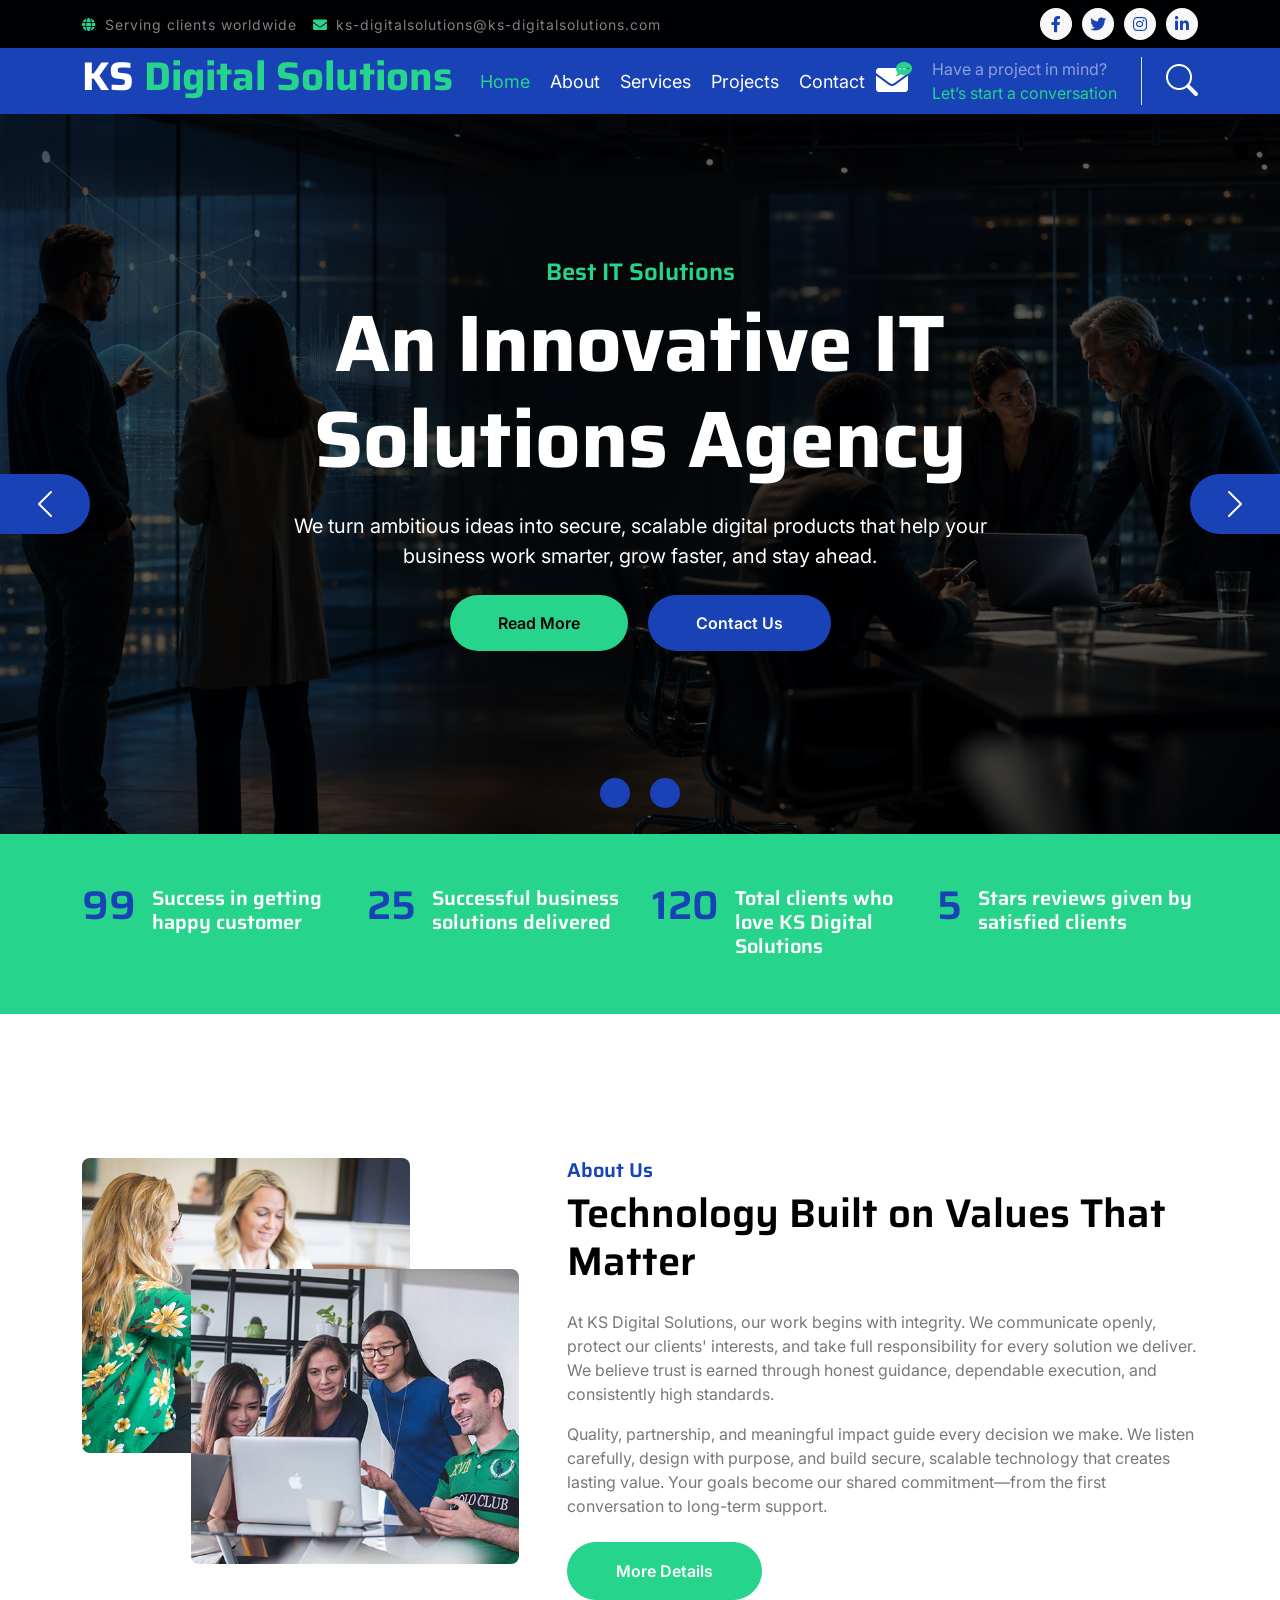
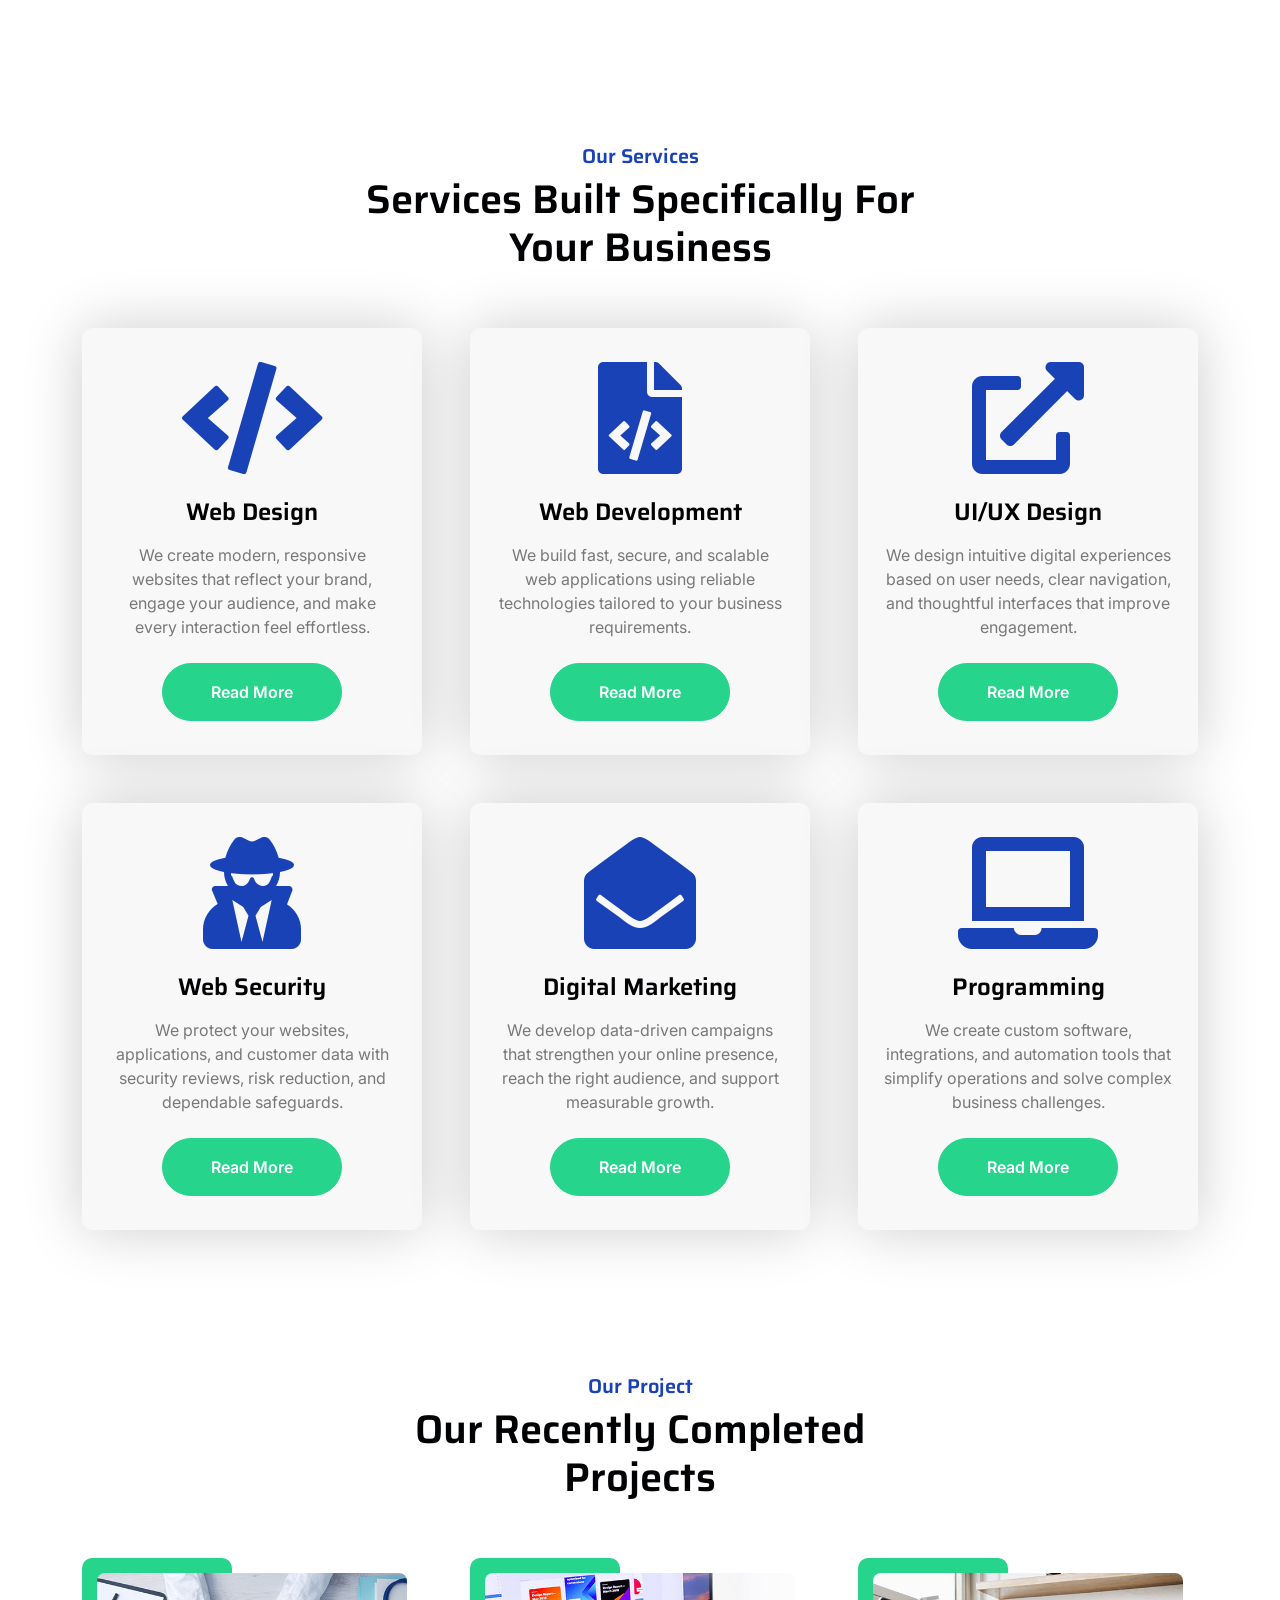
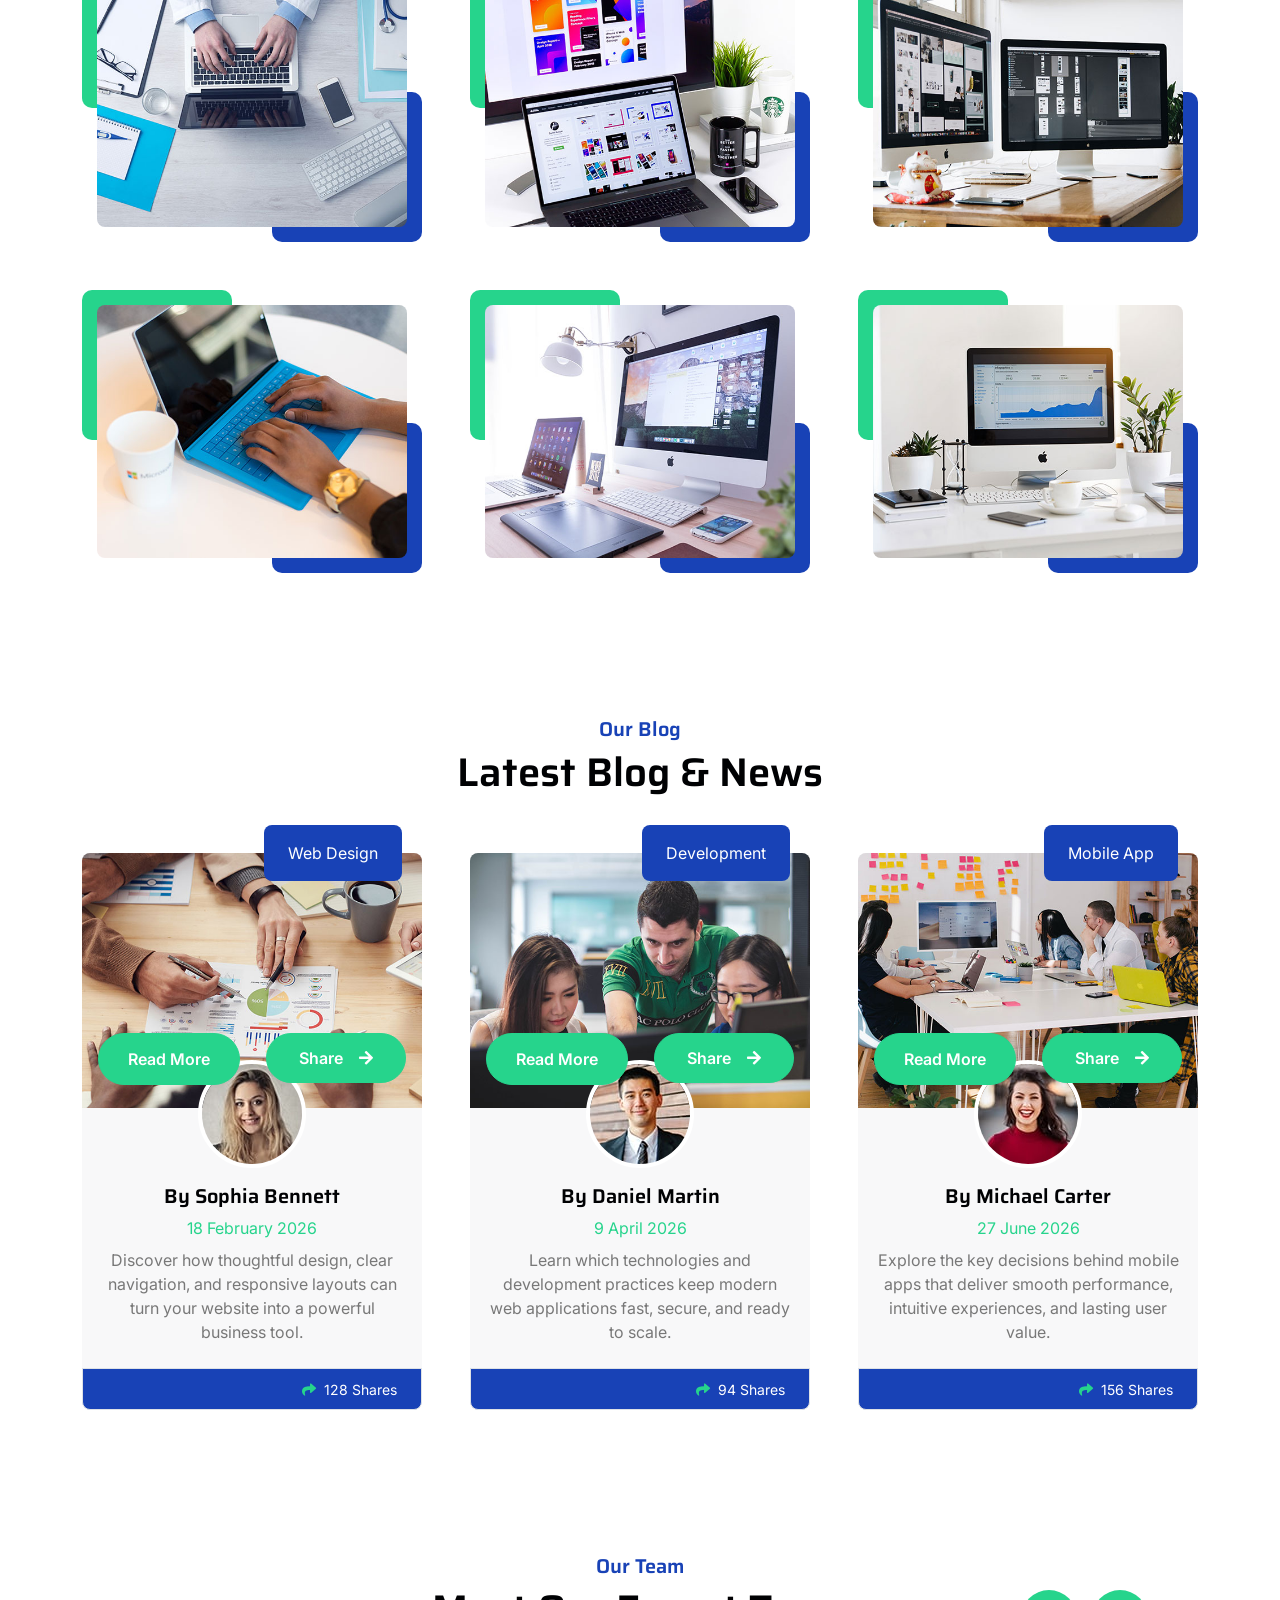
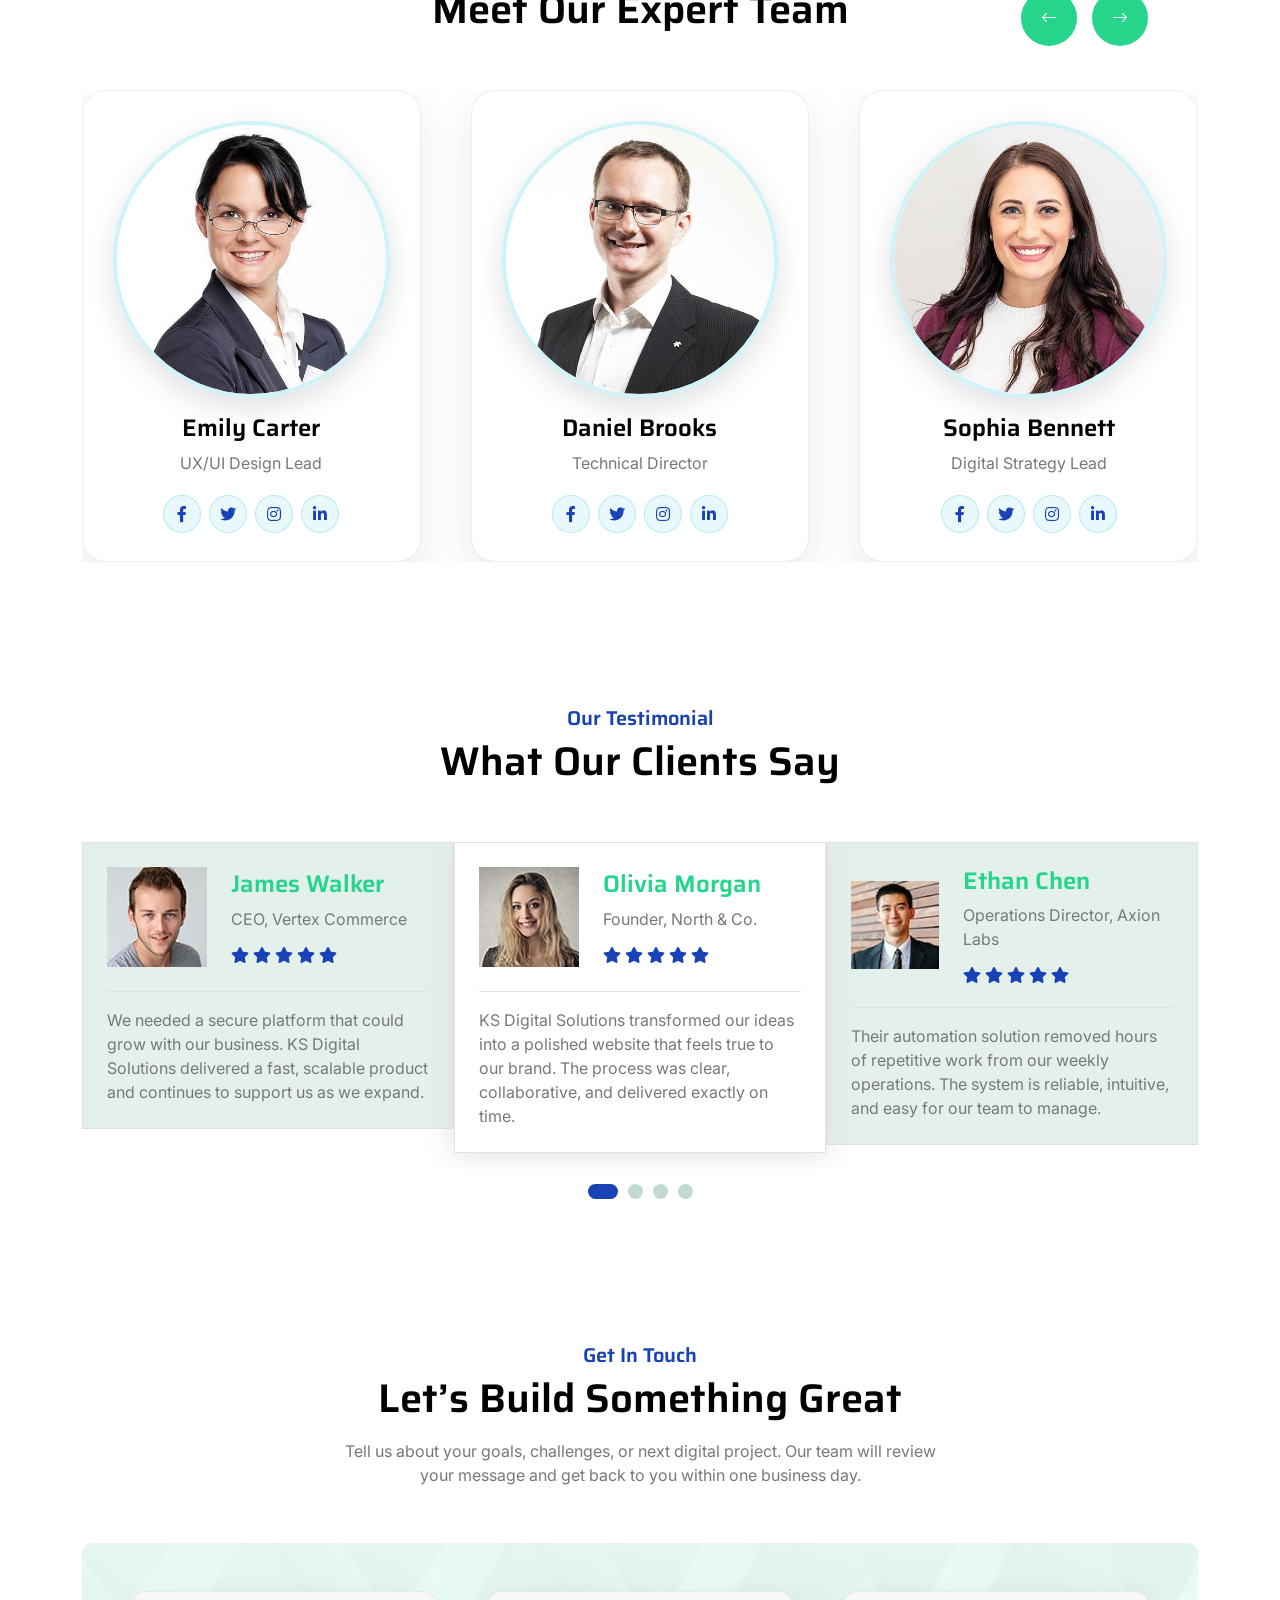
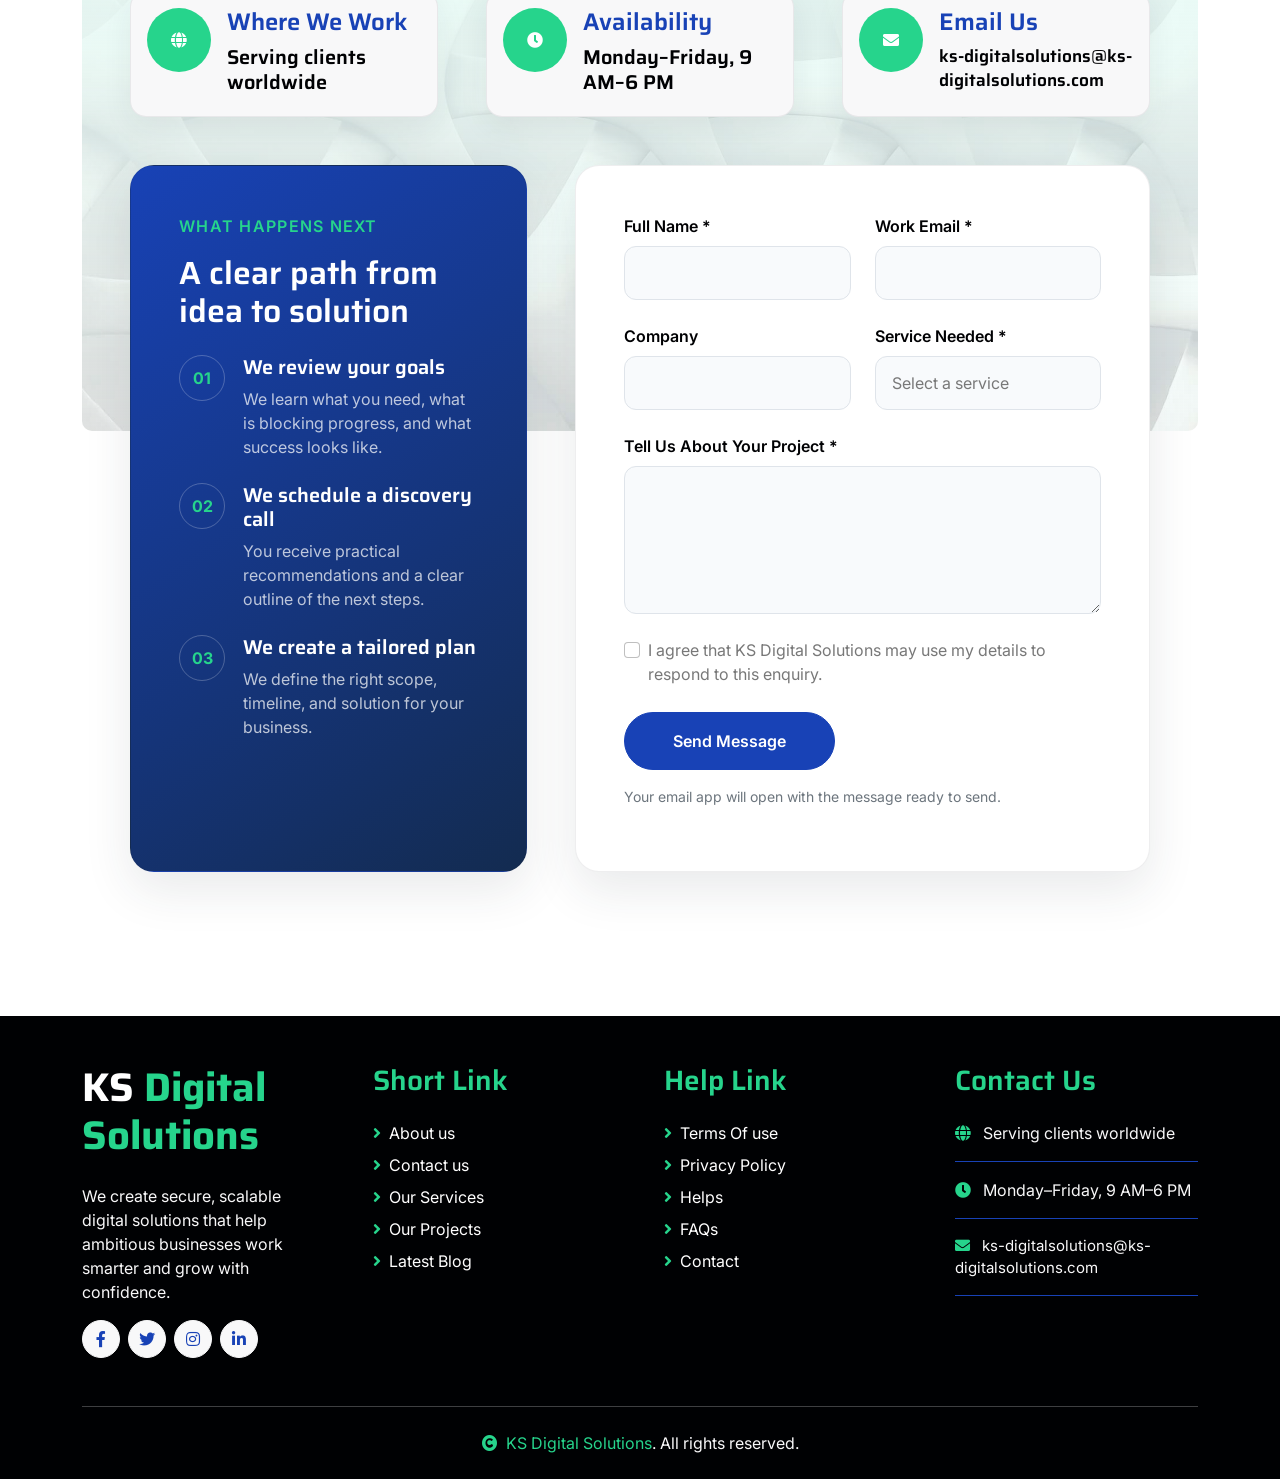
==== index.html @ 722bea4f "Publish responsive KS Digital Solutions website" ====
<!doctype html>
<html lang="en">
  <head>
    <meta charset="utf-8" />
    <title>KS Digital Solutions - IT Solutions</title>
    <meta content="width=device-width, initial-scale=1.0" name="viewport" />
    <meta content="" name="keywords" />
    <meta content="" name="description" />

    <!-- Google Web Fonts -->
    <link rel="preconnect" href="https://fonts.googleapis.com" />
    <link rel="preconnect" href="https://fonts.gstatic.com" crossorigin />
    <link
      href="https://fonts.googleapis.com/css2?family=Inter:wght@400;500;600&family=Saira:wght@500;600;700&display=swap"
      rel="stylesheet" />

    <!-- Icon Font Stylesheet -->
    <link
      href="https://cdnjs.cloudflare.com/ajax/libs/font-awesome/5.10.0/css/all.min.css"
      rel="stylesheet" />
    <link
      href="https://cdn.jsdelivr.net/npm/bootstrap-icons@1.4.1/font/bootstrap-icons.css"
      rel="stylesheet" />

    <!-- Libraries Stylesheet -->
    <link href="lib/animate/animate.min.css" rel="stylesheet" />
    <link href="lib/owlcarousel/assets/owl.carousel.min.css" rel="stylesheet" />

    <!-- Customized Bootstrap Stylesheet -->
    <link href="css/bootstrap.min.css" rel="stylesheet" />

    <!-- Template Stylesheet -->
    <link href="css/style.css" rel="stylesheet" />
  </head>

  <body>
    <!-- Spinner Start -->
    <div
      id="spinner"
      class="show position-fixed translate-middle w-100 vh-100 top-50 start-50 d-flex align-items-center justify-content-center">
      <div class="spinner-grow text-primary" role="status"></div>
    </div>
    <!-- Spinner End -->

    <!-- Topbar Start -->
    <div class="container-fluid bg-dark py-2 d-none d-md-flex">
      <div class="container">
        <div class="d-flex justify-content-between topbar">
          <div class="top-info">
            <small class="me-3 text-white-50"
              ><i class="fas fa-globe me-2 text-secondary"></i>Serving clients worldwide</small
            >
            <small class="me-3 text-white-50"
              ><a href="mailto:ks-digitalsolutions@ks-digitalsolutions.com"><i class="fas fa-envelope me-2 text-secondary"></i></a
              >ks-digitalsolutions@ks-digitalsolutions.com</small
            >
          </div>
          <div id="note" class="text-secondary d-none d-xl-flex">
            <small>Smart technology. Stronger business. Sustainable growth.</small>
          </div>
          <div class="top-link">
            <a href="" class="bg-light nav-fill btn btn-sm-square rounded-circle"
              ><i class="fab fa-facebook-f text-primary"></i
            ></a>
            <a href="" class="bg-light nav-fill btn btn-sm-square rounded-circle"
              ><i class="fab fa-twitter text-primary"></i
            ></a>
            <a href="" class="bg-light nav-fill btn btn-sm-square rounded-circle"
              ><i class="fab fa-instagram text-primary"></i
            ></a>
            <a href="" class="bg-light nav-fill btn btn-sm-square rounded-circle me-0"
              ><i class="fab fa-linkedin-in text-primary"></i
            ></a>
          </div>
        </div>
      </div>
    </div>
    <!-- Topbar End -->

    <!-- Navbar Start -->
    <div class="container-fluid bg-primary">
      <div class="container">
        <nav class="navbar navbar-dark navbar-expand-lg py-0">
          <a href="index.html" class="navbar-brand">
            <h1 class="text-white fw-bold d-block">
              KS <span class="text-secondary">Digital Solutions</span>
            </h1>
          </a>
          <button
            type="button"
            class="navbar-toggler me-0"
            data-bs-toggle="collapse"
            data-bs-target="#navbarCollapse">
            <span class="navbar-toggler-icon"></span>
          </button>
          <div class="collapse navbar-collapse bg-transparent" id="navbarCollapse">
            <div class="navbar-nav ms-auto mx-xl-auto p-0">
              <a href="index.html" class="nav-item nav-link active text-secondary">Home</a>
              <a href="about.html" class="nav-item nav-link">About</a>
              <a href="service.html" class="nav-item nav-link">Services</a>
              <a href="project.html" class="nav-item nav-link">Projects</a>
              <a href="contact.html" class="nav-item nav-link">Contact</a>
            </div>
          </div>
          <div class="d-none d-xl-flex flex-shirink-0">
            <div id="phone-tada" class="d-flex align-items-center justify-content-center me-4">
              <a href="mailto:ks-digitalsolutions@ks-digitalsolutions.com" class="position-relative animated tada infinite">
                <i class="fa fa-envelope text-white fa-2x"></i>
                <div class="position-absolute" style="top: -7px; left: 20px">
                  <span><i class="fa fa-comment-dots text-secondary"></i></span>
                </div>
              </a>
            </div>
            <div class="d-flex flex-column pe-4 border-end">
              <span class="text-white-50">Have a project in mind?</span>
              <span class="text-secondary">Let’s start a conversation</span>
            </div>
            <div class="d-flex align-items-center justify-content-center ms-4">
              <a href="#"><i class="bi bi-search text-white fa-2x"></i> </a>
            </div>
          </div>
        </nav>
      </div>
    </div>
    <!-- Navbar End -->

    <!-- Carousel Start -->
    <div class="container-fluid px-0">
      <div id="carouselId" class="carousel slide" data-bs-ride="carousel">
        <ol class="carousel-indicators">
          <li
            data-bs-target="#carouselId"
            data-bs-slide-to="0"
            class="active"
            aria-current="true"
            aria-label="First slide"></li>
          <li data-bs-target="#carouselId" data-bs-slide-to="1" aria-label="Second slide"></li>
        </ol>
        <div class="carousel-inner" role="listbox">
          <div class="carousel-item active">
            <img
              src="img/ks-hero-digital-strategy.png"
              class="img-fluid"
              alt="KS Digital Solutions team developing a digital transformation strategy" />
            <div class="carousel-caption">
              <div class="container carousel-content">
                <h6 class="text-secondary h4 animated fadeInUp">Best IT Solutions</h6>
                <h1 class="text-white display-1 mb-4 animated fadeInRight">
                  An Innovative IT Solutions Agency
                </h1>
                <p class="mb-4 text-white fs-5 animated fadeInDown">
                  We turn ambitious ideas into secure, scalable digital products that help your
                  business work smarter, grow faster, and stay ahead.
                </p>
                <a href="" class="me-2"
                  ><button
                    type="button"
                    class="px-4 py-sm-3 px-sm-5 btn btn-primary rounded-pill carousel-content-btn1 animated fadeInLeft">
                    Read More
                  </button></a
                >
                <a href="" class="ms-2"
                  ><button
                    type="button"
                    class="px-4 py-sm-3 px-sm-5 btn btn-primary rounded-pill carousel-content-btn2 animated fadeInRight">
                    Contact Us
                  </button></a
                >
              </div>
            </div>
          </div>
          <div class="carousel-item">
            <img
              src="img/ks-hero-cloud-infrastructure.png"
              class="img-fluid"
              alt="Secure cloud infrastructure and connected data center" />
            <div class="carousel-caption">
              <div class="container carousel-content">
                <h6 class="text-secondary h4 animated fadeInUp">Best IT Solutions</h6>
                <h1 class="text-white display-1 mb-4 animated fadeInLeft">
                  Quality Digital Services You Really Need!
                </h1>
                <p class="mb-4 text-white fs-5 animated fadeInDown">
                  From cloud infrastructure to intelligent automation, we build reliable technology
                  solutions designed around your goals.
                </p>
                <a href="" class="me-2"
                  ><button
                    type="button"
                    class="px-4 py-sm-3 px-sm-5 btn btn-primary rounded-pill carousel-content-btn1 animated fadeInLeft">
                    Read More
                  </button></a
                >
                <a href="" class="ms-2"
                  ><button
                    type="button"
                    class="px-4 py-sm-3 px-sm-5 btn btn-primary rounded-pill carousel-content-btn2 animated fadeInRight">
                    Contact Us
                  </button></a
                >
              </div>
            </div>
          </div>
        </div>
        <button
          class="carousel-control-prev"
          type="button"
          data-bs-target="#carouselId"
          data-bs-slide="prev">
          <span class="carousel-control-prev-icon" aria-hidden="true"></span>
          <span class="visually-hidden">Previous</span>
        </button>
        <button
          class="carousel-control-next"
          type="button"
          data-bs-target="#carouselId"
          data-bs-slide="next">
          <span class="carousel-control-next-icon" aria-hidden="true"></span>
          <span class="visually-hidden">Next</span>
        </button>
      </div>
    </div>
    <!-- Carousel End -->

    <!-- Fact Start -->
    <div class="container-fluid bg-secondary py-5">
      <div class="container">
        <div class="row">
          <div class="col-lg-3 wow fadeIn" data-wow-delay=".1s">
            <div class="d-flex counter">
              <h1 class="me-3 text-primary counter-value">99</h1>
              <h5 class="text-white mt-1">Success in getting happy customer</h5>
            </div>
          </div>
          <div class="col-lg-3 wow fadeIn" data-wow-delay=".3s">
            <div class="d-flex counter">
              <h1 class="me-3 text-primary counter-value">25</h1>
              <h5 class="text-white mt-1">Successful business solutions delivered</h5>
            </div>
          </div>
          <div class="col-lg-3 wow fadeIn" data-wow-delay=".5s">
            <div class="d-flex counter">
              <h1 class="me-3 text-primary counter-value">120</h1>
              <h5 class="text-white mt-1">Total clients who love KS Digital Solutions</h5>
            </div>
          </div>
          <div class="col-lg-3 wow fadeIn" data-wow-delay=".7s">
            <div class="d-flex counter">
              <h1 class="me-3 text-primary counter-value">5</h1>
              <h5 class="text-white mt-1">Stars reviews given by satisfied clients</h5>
            </div>
          </div>
        </div>
      </div>
    </div>
    <!-- Fact End -->

    <!-- About Start -->
    <div class="container-fluid py-5 my-5">
      <div class="container pt-5">
        <div class="row g-5">
          <div class="col-lg-5 col-md-6 col-sm-12 wow fadeIn" data-wow-delay=".3s">
            <div class="h-100 position-relative">
              <img
                src="img/about-1.jpg"
                class="img-fluid w-75 rounded"
                alt=""
                style="margin-bottom: 25%" />
              <div class="position-absolute w-75" style="top: 25%; left: 25%">
                <img src="img/about-2.jpg" class="img-fluid w-100 rounded" alt="" />
              </div>
            </div>
          </div>
          <div class="col-lg-7 col-md-6 col-sm-12 wow fadeIn" data-wow-delay=".5s">
            <h5 class="text-primary">About Us</h5>
            <h1 class="mb-4">Technology Built on Values That Matter</h1>
            <p>
              At KS Digital Solutions, our work begins with integrity. We communicate openly,
              protect our clients' interests, and take full responsibility for every solution we
              deliver. We believe trust is earned through honest guidance, dependable execution, and
              consistently high standards.
            </p>
            <p class="mb-4">
              Quality, partnership, and meaningful impact guide every decision we make. We listen
              carefully, design with purpose, and build secure, scalable technology that creates
              lasting value. Your goals become our shared commitment—from the first conversation to
              long-term support.
            </p>
            <a href="" class="btn btn-secondary rounded-pill px-5 py-3 text-white">More Details</a>
          </div>
        </div>
      </div>
    </div>
    <!-- About End -->

    <!-- Services Start -->
    <div class="container-fluid services py-5 mb-5">
      <div class="container">
        <div
          class="text-center mx-auto pb-5 wow fadeIn"
          data-wow-delay=".3s"
          style="max-width: 600px">
          <h5 class="text-primary">Our Services</h5>
          <h1>Services Built Specifically For Your Business</h1>
        </div>
        <div class="row g-5 services-inner">
          <div class="col-md-6 col-lg-4 wow fadeIn" data-wow-delay=".3s">
            <div class="services-item bg-light">
              <div class="p-4 text-center services-content">
                <div class="services-content-icon">
                  <i class="fa fa-code fa-7x mb-4 text-primary"></i>
                  <h4 class="mb-3">Web Design</h4>
                  <p class="mb-4">
                    We create modern, responsive websites that reflect your brand, engage your
                    audience, and make every interaction feel effortless.
                  </p>
                  <a href="" class="btn btn-secondary text-white px-5 py-3 rounded-pill"
                    >Read More</a
                  >
                </div>
              </div>
            </div>
          </div>
          <div class="col-md-6 col-lg-4 wow fadeIn" data-wow-delay=".5s">
            <div class="services-item bg-light">
              <div class="p-4 text-center services-content">
                <div class="services-content-icon">
                  <i class="fa fa-file-code fa-7x mb-4 text-primary"></i>
                  <h4 class="mb-3">Web Development</h4>
                  <p class="mb-4">
                    We build fast, secure, and scalable web applications using reliable technologies
                    tailored to your business requirements.
                  </p>
                  <a href="" class="btn btn-secondary text-white px-5 py-3 rounded-pill"
                    >Read More</a
                  >
                </div>
              </div>
            </div>
          </div>
          <div class="col-md-6 col-lg-4 wow fadeIn" data-wow-delay=".7s">
            <div class="services-item bg-light">
              <div class="p-4 text-center services-content">
                <div class="services-content-icon">
                  <i class="fa fa-external-link-alt fa-7x mb-4 text-primary"></i>
                  <h4 class="mb-3">UI/UX Design</h4>
                  <p class="mb-4">
                    We design intuitive digital experiences based on user needs, clear navigation,
                    and thoughtful interfaces that improve engagement.
                  </p>
                  <a href="" class="btn btn-secondary text-white px-5 py-3 rounded-pill"
                    >Read More</a
                  >
                </div>
              </div>
            </div>
          </div>
          <div class="col-md-6 col-lg-4 wow fadeIn" data-wow-delay=".3s">
            <div class="services-item bg-light">
              <div class="p-4 text-center services-content">
                <div class="services-content-icon">
                  <i class="fas fa-user-secret fa-7x mb-4 text-primary"></i>
                  <h4 class="mb-3">Web Security</h4>
                  <p class="mb-4">
                    We protect your websites, applications, and customer data with security reviews,
                    risk reduction, and dependable safeguards.
                  </p>
                  <a href="" class="btn btn-secondary text-white px-5 py-3 rounded-pill"
                    >Read More</a
                  >
                </div>
              </div>
            </div>
          </div>
          <div class="col-md-6 col-lg-4 wow fadeIn" data-wow-delay=".5s">
            <div class="services-item bg-light">
              <div class="p-4 text-center services-content">
                <div class="services-content-icon">
                  <i class="fa fa-envelope-open fa-7x mb-4 text-primary"></i>
                  <h4 class="mb-3">Digital Marketing</h4>
                  <p class="mb-4">
                    We develop data-driven campaigns that strengthen your online presence, reach the
                    right audience, and support measurable growth.
                  </p>
                  <a href="" class="btn btn-secondary text-white px-5 py-3 rounded-pill"
                    >Read More</a
                  >
                </div>
              </div>
            </div>
          </div>
          <div class="col-md-6 col-lg-4 wow fadeIn" data-wow-delay=".7s">
            <div class="services-item bg-light">
              <div class="p-4 text-center services-content">
                <div class="services-content-icon">
                  <i class="fas fa-laptop fa-7x mb-4 text-primary"></i>
                  <h4 class="mb-3">Programming</h4>
                  <p class="mb-4">
                    We create custom software, integrations, and automation tools that simplify
                    operations and solve complex business challenges.
                  </p>
                  <a href="" class="btn btn-secondary text-white px-5 py-3 rounded-pill"
                    >Read More</a
                  >
                </div>
              </div>
            </div>
          </div>
        </div>
      </div>
    </div>
    <!-- Services End -->

    <!-- Project Start -->
    <div class="container-fluid project py-5 mb-5">
      <div class="container">
        <div
          class="text-center mx-auto pb-5 wow fadeIn"
          data-wow-delay=".3s"
          style="max-width: 600px">
          <h5 class="text-primary">Our Project</h5>
          <h1>Our Recently Completed Projects</h1>
        </div>
        <div class="row g-5">
          <div class="col-md-6 col-lg-4 wow fadeIn" data-wow-delay=".3s">
            <div class="project-item">
              <div class="project-img">
                <img src="img/project-1.jpg" class="img-fluid w-100 rounded" alt="" />
                <div class="project-content">
                  <a href="#" class="text-center">
                    <h4 class="text-secondary">Web design</h4>
                    <p class="m-0 text-white">Web Analysis</p>
                  </a>
                </div>
              </div>
            </div>
          </div>
          <div class="col-md-6 col-lg-4 wow fadeIn" data-wow-delay=".5s">
            <div class="project-item">
              <div class="project-img">
                <img src="img/project-2.jpg" class="img-fluid w-100 rounded" alt="" />
                <div class="project-content">
                  <a href="#" class="text-center">
                    <h4 class="text-secondary">Cyber Security</h4>
                    <p class="m-0 text-white">Cyber Security Core</p>
                  </a>
                </div>
              </div>
            </div>
          </div>
          <div class="col-md-6 col-lg-4 wow fadeIn" data-wow-delay=".7s">
            <div class="project-item">
              <div class="project-img">
                <img src="img/project-3.jpg" class="img-fluid w-100 rounded" alt="" />
                <div class="project-content">
                  <a href="#" class="text-center">
                    <h4 class="text-secondary">Mobile Info</h4>
                    <p class="m-0 text-white">Mobile Product Experience</p>
                  </a>
                </div>
              </div>
            </div>
          </div>
          <div class="col-md-6 col-lg-4 wow fadeIn" data-wow-delay=".3s">
            <div class="project-item">
              <div class="project-img">
                <img src="img/project-4.jpg" class="img-fluid w-100 rounded" alt="" />
                <div class="project-content">
                  <a href="#" class="text-center">
                    <h4 class="text-secondary">Web Development</h4>
                    <p class="m-0 text-white">Web Analysis</p>
                  </a>
                </div>
              </div>
            </div>
          </div>
          <div class="col-md-6 col-lg-4 wow fadeIn" data-wow-delay=".5s">
            <div class="project-item">
              <div class="project-img">
                <img src="img/project-5.jpg" class="img-fluid w-100 rounded" alt="" />
                <div class="project-content">
                  <a href="#" class="text-center">
                    <h4 class="text-secondary">Digital Marketing</h4>
                    <p class="m-0 text-white">Marketing Analysis</p>
                  </a>
                </div>
              </div>
            </div>
          </div>
          <div class="col-md-6 col-lg-4 wow fadeIn" data-wow-delay=".7s">
            <div class="project-item">
              <div class="project-img">
                <img src="img/project-6.jpg" class="img-fluid w-100 rounded" alt="" />
                <div class="project-content">
                  <a href="#" class="text-center">
                    <h4 class="text-secondary">keyword Research</h4>
                    <p class="m-0 text-white">keyword Analysis</p>
                  </a>
                </div>
              </div>
            </div>
          </div>
        </div>
      </div>
    </div>
    <!-- Project End -->

    <!-- Blog Start -->
    <div class="container-fluid blog py-5 mb-5">
      <div class="container">
        <div
          class="text-center mx-auto pb-5 wow fadeIn"
          data-wow-delay=".3s"
          style="max-width: 600px">
          <h5 class="text-primary">Our Blog</h5>
          <h1>Latest Blog & News</h1>
        </div>
        <div class="row g-5 justify-content-center">
          <div class="col-lg-6 col-xl-4 wow fadeIn" data-wow-delay=".3s">
            <div class="blog-item position-relative bg-light rounded">
              <img src="img/blog-1.jpg" class="img-fluid w-100 rounded-top" alt="" />
              <span
                class="position-absolute px-4 py-3 bg-primary text-white rounded"
                style="top: -28px; right: 20px"
                >Web Design</span
              >
              <div
                class="blog-btn d-flex justify-content-between position-relative px-3"
                style="margin-top: -75px">
                <div class="blog-icon btn btn-secondary px-3 rounded-pill my-auto">
                  <a href="" class="btn text-white">Read More</a>
                </div>
                <div class="blog-btn-icon btn btn-secondary px-4 py-3 rounded-pill">
                  <div class="blog-icon-1">
                    <p class="text-white px-2">Share<i class="fa fa-arrow-right ms-3"></i></p>
                  </div>
                  <div class="blog-icon-2">
                    <a href="" class="btn me-1"><i class="fab fa-facebook-f text-white"></i></a>
                    <a href="" class="btn me-1"><i class="fab fa-twitter text-white"></i></a>
                    <a href="" class="btn me-1"><i class="fab fa-instagram text-white"></i></a>
                  </div>
                </div>
              </div>
              <div
                class="blog-content text-center position-relative px-3"
                style="margin-top: -25px">
                <img
                  src="img/testimonial-1.jpg"
                  class="img-fluid rounded-circle border border-4 border-white mb-3"
                  alt="Daniel Martin" />
                <h5 class="">By Sophia Bennett</h5>
                <span class="text-secondary">18 February 2026</span>
                <p class="py-2">
                  Discover how thoughtful design, clear navigation, and responsive layouts can
                  turn your website into a powerful business tool.
                </p>
              </div>
              <div
                class="blog-coment d-flex justify-content-between px-4 py-2 border bg-primary rounded-bottom">
                <a href="" class="text-white"
                  ><small><i class="fas fa-share me-2 text-secondary"></i>128 Shares</small></a
                >
              </div>
            </div>
          </div>
          <div class="col-lg-6 col-xl-4 wow fadeIn" data-wow-delay=".5s">
            <div class="blog-item position-relative bg-light rounded">
              <img src="img/blog-2.jpg" class="img-fluid w-100 rounded-top" alt="" />
              <span
                class="position-absolute px-4 py-3 bg-primary text-white rounded"
                style="top: -28px; right: 20px"
                >Development</span
              >
              <div
                class="blog-btn d-flex justify-content-between position-relative px-3"
                style="margin-top: -75px">
                <div class="blog-icon btn btn-secondary px-3 rounded-pill my-auto">
                  <a href="" class="btn text-white">Read More</a>
                </div>
                <div class="blog-btn-icon btn btn-secondary px-4 py-3 rounded-pill">
                  <div class="blog-icon-1">
                    <p class="text-white px-2">Share<i class="fa fa-arrow-right ms-3"></i></p>
                  </div>
                  <div class="blog-icon-2">
                    <a href="" class="btn me-1"><i class="fab fa-facebook-f text-white"></i></a>
                    <a href="" class="btn me-1"><i class="fab fa-twitter text-white"></i></a>
                    <a href="" class="btn me-1"><i class="fab fa-instagram text-white"></i></a>
                  </div>
                </div>
              </div>
              <div
                class="blog-content text-center position-relative px-3"
                style="margin-top: -25px">
                <img
                  src="img/testimonial-2.jpg"
                  class="img-fluid rounded-circle border border-4 border-white mb-3"
                  alt="Sophia Bennett" />
                <h5 class="">By Daniel Martin</h5>
                <span class="text-secondary">9 April 2026</span>
                <p class="py-2">
                  Learn which technologies and development practices keep modern web applications
                  fast, secure, and ready to scale.
                </p>
              </div>
              <div
                class="blog-coment d-flex justify-content-between px-4 py-2 border bg-primary rounded-bottom">
                <a href="" class="text-white"
                  ><small><i class="fas fa-share me-2 text-secondary"></i>94 Shares</small></a
                >
              </div>
            </div>
          </div>
          <div class="col-lg-6 col-xl-4 wow fadeIn" data-wow-delay=".7s">
            <div class="blog-item position-relative bg-light rounded">
              <img src="img/blog-3.jpg" class="img-fluid w-100 rounded-top" alt="" />
              <span
                class="position-absolute px-4 py-3 bg-primary text-white rounded"
                style="top: -28px; right: 20px"
                >Mobile App</span
              >
              <div
                class="blog-btn d-flex justify-content-between position-relative px-3"
                style="margin-top: -75px">
                <div class="blog-icon btn btn-secondary px-3 rounded-pill my-auto">
                  <a href="" class="btn text-white">Read More</a>
                </div>
                <div class="blog-btn-icon btn btn-secondary px-4 py-3 rounded-pill">
                  <div class="blog-icon-1">
                    <p class="text-white px-2">Share<i class="fa fa-arrow-right ms-3"></i></p>
                  </div>
                  <div class="blog-icon-2">
                    <a href="" class="btn me-1"><i class="fab fa-facebook-f text-white"></i></a>
                    <a href="" class="btn me-1"><i class="fab fa-twitter text-white"></i></a>
                    <a href="" class="btn me-1"><i class="fab fa-instagram text-white"></i></a>
                  </div>
                </div>
              </div>
              <div
                class="blog-content text-center position-relative px-3"
                style="margin-top: -25px">
                <img
                  src="img/testimonial-3.jpg"
                  class="img-fluid rounded-circle border border-4 border-white mb-3"
                  alt="Michael Carter" />
                <h5 class="">By Michael Carter</h5>
                <span class="text-secondary">27 June 2026</span>
                <p class="py-2">
                  Explore the key decisions behind mobile apps that deliver smooth performance,
                  intuitive experiences, and lasting user value.
                </p>
              </div>
              <div
                class="blog-coments d-flex justify-content-between px-4 py-2 border bg-primary rounded-bottom">
                <a href="" class="text-white"
                  ><small><i class="fas fa-share me-2 text-secondary"></i>156 Shares</small></a
                >
              </div>
            </div>
          </div>
        </div>
      </div>
    </div>
    <!-- Blog End -->

    <!-- Team Start -->
    <div class="container-fluid py-5 mb-5 team">
      <div class="container">
        <div
          class="text-center mx-auto pb-5 wow fadeIn"
          data-wow-delay=".3s"
          style="max-width: 600px">
          <h5 class="text-primary">Our Team</h5>
          <h1>Meet Our Expert Team</h1>
        </div>
        <div class="owl-carousel team-carousel wow fadeIn" data-wow-delay=".5s">
          <div class="rounded team-item">
            <div class="team-content">
              <div class="team-img-icon">
                <div class="team-img rounded-circle">
                  <img src="img/team-1.jpg" class="img-fluid w-100 rounded-circle" alt="Emily Carter" />
                </div>
                <div class="team-name text-center py-3">
                  <h4 class="">Emily Carter</h4>
                  <p class="m-0">UX/UI Design Lead</p>
                </div>
                <div class="team-icon d-flex justify-content-center pb-4">
                  <a class="btn btn-square btn-secondary text-white rounded-circle m-1" href=""
                    ><i class="fab fa-facebook-f"></i
                  ></a>
                  <a class="btn btn-square btn-secondary text-white rounded-circle m-1" href=""
                    ><i class="fab fa-twitter"></i
                  ></a>
                  <a class="btn btn-square btn-secondary text-white rounded-circle m-1" href=""
                    ><i class="fab fa-instagram"></i
                  ></a>
                  <a class="btn btn-square btn-secondary text-white rounded-circle m-1" href=""
                    ><i class="fab fa-linkedin-in"></i
                  ></a>
                </div>
              </div>
            </div>
          </div>
          <div class="rounded team-item">
            <div class="team-content">
              <div class="team-img-icon">
                <div class="team-img rounded-circle">
                  <img src="img/team-2.jpg" class="img-fluid w-100 rounded-circle" alt="Daniel Brooks" />
                </div>
                <div class="team-name text-center py-3">
                  <h4 class="">Daniel Brooks</h4>
                  <p class="m-0">Technical Director</p>
                </div>
                <div class="team-icon d-flex justify-content-center pb-4">
                  <a class="btn btn-square btn-secondary text-white rounded-circle m-1" href=""
                    ><i class="fab fa-facebook-f"></i
                  ></a>
                  <a class="btn btn-square btn-secondary text-white rounded-circle m-1" href=""
                    ><i class="fab fa-twitter"></i
                  ></a>
                  <a class="btn btn-square btn-secondary text-white rounded-circle m-1" href=""
                    ><i class="fab fa-instagram"></i
                  ></a>
                  <a class="btn btn-square btn-secondary text-white rounded-circle m-1" href=""
                    ><i class="fab fa-linkedin-in"></i
                  ></a>
                </div>
              </div>
            </div>
          </div>
          <div class="rounded team-item">
            <div class="team-content">
              <div class="team-img-icon">
                <div class="team-img rounded-circle">
                  <img src="img/team-3.jpg" class="img-fluid w-100 rounded-circle" alt="Sophia Bennett" />
                </div>
                <div class="team-name text-center py-3">
                  <h4 class="">Sophia Bennett</h4>
                  <p class="m-0">Digital Strategy Lead</p>
                </div>
                <div class="team-icon d-flex justify-content-center pb-4">
                  <a class="btn btn-square btn-secondary text-white rounded-circle m-1" href=""
                    ><i class="fab fa-facebook-f"></i
                  ></a>
                  <a class="btn btn-square btn-secondary text-white rounded-circle m-1" href=""
                    ><i class="fab fa-twitter"></i
                  ></a>
                  <a class="btn btn-square btn-secondary text-white rounded-circle m-1" href=""
                    ><i class="fab fa-instagram"></i
                  ></a>
                  <a class="btn btn-square btn-secondary text-white rounded-circle m-1" href=""
                    ><i class="fab fa-linkedin-in"></i
                  ></a>
                </div>
              </div>
            </div>
          </div>
          <div class="rounded team-item">
            <div class="team-content">
              <div class="team-img-icon">
                <div class="team-img rounded-circle">
                  <img src="img/team-4.jpg" class="img-fluid w-100 rounded-circle" alt="Michael Rivera" />
                </div>
                <div class="team-name text-center py-3">
                  <h4 class="">Michael Rivera</h4>
                  <p class="m-0">Senior Software Engineer</p>
                </div>
                <div class="team-icon d-flex justify-content-center pb-4">
                  <a class="btn btn-square btn-secondary text-white rounded-circle m-1" href=""
                    ><i class="fab fa-facebook-f"></i
                  ></a>
                  <a class="btn btn-square btn-secondary text-white rounded-circle m-1" href=""
                    ><i class="fab fa-twitter"></i
                  ></a>
                  <a class="btn btn-square btn-secondary text-white rounded-circle m-1" href=""
                    ><i class="fab fa-instagram"></i
                  ></a>
                  <a class="btn btn-square btn-secondary text-white rounded-circle m-1" href=""
                    ><i class="fab fa-linkedin-in"></i
                  ></a>
                </div>
              </div>
            </div>
          </div>
        </div>
      </div>
    </div>
    <!-- Team End -->

    <!-- Testimonial Start -->
    <div class="container-fluid testimonial py-5 mb-5">
      <div class="container">
        <div
          class="text-center mx-auto pb-5 wow fadeIn"
          data-wow-delay=".3s"
          style="max-width: 600px">
          <h5 class="text-primary">Our Testimonial</h5>
          <h1>What Our Clients Say</h1>
        </div>
        <div class="owl-carousel testimonial-carousel wow fadeIn" data-wow-delay=".5s">
          <div class="testimonial-item border p-4">
            <div class="d-flex align-items-center">
              <div class="">
                <img src="img/testimonial-1.jpg" alt="Olivia Morgan" />
              </div>
              <div class="ms-4">
                <h4 class="text-secondary">Olivia Morgan</h4>
                <p class="m-0 pb-3">Founder, North &amp; Co.</p>
                <div class="d-flex pe-5">
                  <i class="fas fa-star me-1 text-primary"></i>
                  <i class="fas fa-star me-1 text-primary"></i>
                  <i class="fas fa-star me-1 text-primary"></i>
                  <i class="fas fa-star me-1 text-primary"></i>
                  <i class="fas fa-star me-1 text-primary"></i>
                </div>
              </div>
            </div>
            <div class="border-top mt-4 pt-3">
              <p class="mb-0">
                KS Digital Solutions transformed our ideas into a polished website that feels true
                to our brand. The process was clear, collaborative, and delivered exactly on time.
              </p>
            </div>
          </div>
          <div class="testimonial-item border p-4">
            <div class="d-flex align-items-center">
              <div class="">
                <img src="img/testimonial-2.jpg" alt="Ethan Chen" />
              </div>
              <div class="ms-4">
                <h4 class="text-secondary">Ethan Chen</h4>
                <p class="m-0 pb-3">Operations Director, Axion Labs</p>
                <div class="d-flex pe-5">
                  <i class="fas fa-star me-1 text-primary"></i>
                  <i class="fas fa-star me-1 text-primary"></i>
                  <i class="fas fa-star me-1 text-primary"></i>
                  <i class="fas fa-star me-1 text-primary"></i>
                  <i class="fas fa-star me-1 text-primary"></i>
                </div>
              </div>
            </div>
            <div class="border-top mt-4 pt-3">
              <p class="mb-0">
                Their automation solution removed hours of repetitive work from our weekly
                operations. The system is reliable, intuitive, and easy for our team to manage.
              </p>
            </div>
          </div>
          <div class="testimonial-item border p-4">
            <div class="d-flex align-items-center">
              <div class="">
                <img src="img/testimonial-3.jpg" alt="Maya Reynolds" />
              </div>
              <div class="ms-4">
                <h4 class="text-secondary">Maya Reynolds</h4>
                <p class="m-0 pb-3">Marketing Lead, BrightPath</p>
                <div class="d-flex pe-5">
                  <i class="fas fa-star me-1 text-primary"></i>
                  <i class="fas fa-star me-1 text-primary"></i>
                  <i class="fas fa-star me-1 text-primary"></i>
                  <i class="fas fa-star me-1 text-primary"></i>
                  <i class="fas fa-star me-1 text-primary"></i>
                </div>
              </div>
            </div>
            <div class="border-top mt-4 pt-3">
              <p class="mb-0">
                From strategy to launch, the team understood our audience and kept every decision
                focused on measurable results. Engagement improved within the first month.
              </p>
            </div>
          </div>
          <div class="testimonial-item border p-4">
            <div class="d-flex align-items-center">
              <div class="">
                <img src="img/testimonial-4.jpg" alt="James Walker" />
              </div>
              <div class="ms-4">
                <h4 class="text-secondary">James Walker</h4>
                <p class="m-0 pb-3">CEO, Vertex Commerce</p>
                <div class="d-flex pe-5">
                  <i class="fas fa-star me-1 text-primary"></i>
                  <i class="fas fa-star me-1 text-primary"></i>
                  <i class="fas fa-star me-1 text-primary"></i>
                  <i class="fas fa-star me-1 text-primary"></i>
                  <i class="fas fa-star me-1 text-primary"></i>
                </div>
              </div>
            </div>
            <div class="border-top mt-4 pt-3">
              <p class="mb-0">
                We needed a secure platform that could grow with our business. KS Digital Solutions
                delivered a fast, scalable product and continues to support us as we expand.
              </p>
            </div>
          </div>
        </div>
      </div>
    </div>

    <!-- Testimonial End -->

    <!-- Contact Start -->
    <div class="container-fluid py-5 mb-5">
      <div class="container">
        <div
          class="text-center mx-auto pb-5 wow fadeIn"
          data-wow-delay=".3s"
          style="max-width: 600px">
          <h5 class="text-primary">Get In Touch</h5>
          <h1 class="mb-3">Let’s Build Something Great</h1>
          <p class="mb-2">
            Tell us about your goals, challenges, or next digital project. Our team will review
            your message and get back to you within one business day.
          </p>
        </div>
        <div class="contact-detail position-relative p-5">
          <div class="row g-5 mb-5 justify-content-center">
            <div class="col-xl-4 col-lg-6 wow fadeIn" data-wow-delay=".3s">
              <div class="d-flex bg-light p-3 rounded">
                <div
                  class="flex-shrink-0 btn-square bg-secondary rounded-circle"
                  style="width: 64px; height: 64px">
                  <i class="fas fa-globe text-white"></i>
                </div>
                <div class="ms-3">
                  <h4 class="text-primary">Where We Work</h4>
                  <span class="h5">Serving clients worldwide</span>
                </div>
              </div>
            </div>
            <div class="col-xl-4 col-lg-6 wow fadeIn" data-wow-delay=".5s">
              <div class="d-flex bg-light p-3 rounded">
                <div
                  class="flex-shrink-0 btn-square bg-secondary rounded-circle"
                  style="width: 64px; height: 64px">
                  <i class="fa fa-clock text-white"></i>
                </div>
                <div class="ms-3">
                  <h4 class="text-primary">Availability</h4>
                  <span class="h5">Monday–Friday, 9 AM–6 PM</span>
                </div>
              </div>
            </div>
            <div class="col-xl-4 col-lg-6 wow fadeIn" data-wow-delay=".7s">
              <div class="d-flex bg-light p-3 rounded">
                <div
                  class="flex-shrink-0 btn-square bg-secondary rounded-circle"
                  style="width: 64px; height: 64px">
                  <i class="fa fa-envelope text-white"></i>
                </div>
                <div class="ms-3">
                  <h4 class="text-primary">Email Us</h4>
                  <a class="h5" href="mailto:ks-digitalsolutions@ks-digitalsolutions.com"
                    >ks-digitalsolutions@ks-digitalsolutions.com</a
                  >
                </div>
              </div>
            </div>
          </div>
          <div class="row g-5">
            <div class="col-lg-5 wow fadeIn" data-wow-delay=".3s">
              <div class="p-5 h-100 contact-process">
                <span class="contact-eyebrow">What happens next</span>
                <h2 class="mt-3 mb-4">A clear path from idea to solution</h2>
                <div class="contact-step d-flex mb-4">
                  <span>01</span>
                  <div><h5>We review your goals</h5><p>We learn what you need, what is blocking progress, and what success looks like.</p></div>
                </div>
                <div class="contact-step d-flex mb-4">
                  <span>02</span>
                  <div><h5>We schedule a discovery call</h5><p>You receive practical recommendations and a clear outline of the next steps.</p></div>
                </div>
                <div class="contact-step d-flex">
                  <span>03</span>
                  <div><h5>We create a tailored plan</h5><p>We define the right scope, timeline, and solution for your business.</p></div>
                </div>
              </div>
            </div>
            <div class="col-lg-7 wow fadeIn" data-wow-delay=".5s">
              <form class="p-5 contact-form" id="contactForm" novalidate>
                <div class="row g-4">
                  <div class="col-md-6">
                    <label for="contactName" class="form-label">Full Name *</label>
                    <input type="text" id="contactName" name="name" class="form-control" autocomplete="name" required />
                    <div class="invalid-feedback">Please enter your name.</div>
                  </div>
                  <div class="col-md-6">
                    <label for="contactEmail" class="form-label">Work Email *</label>
                    <input type="email" id="contactEmail" name="email" class="form-control" autocomplete="email" required />
                    <div class="invalid-feedback">Please enter a valid email address.</div>
                  </div>
                  <div class="col-md-6">
                    <label for="contactCompany" class="form-label">Company</label>
                    <input type="text" id="contactCompany" name="company" class="form-control" autocomplete="organization" />
                  </div>
                  <div class="col-md-6">
                    <label for="contactService" class="form-label">Service Needed *</label>
                    <select id="contactService" name="service" class="form-select" required>
                      <option value="" selected disabled>Select a service</option>
                      <option>Web Design</option><option>Web Development</option><option>UI/UX Design</option>
                      <option>Web Security</option><option>Digital Marketing</option><option>Custom Software</option>
                    </select>
                    <div class="invalid-feedback">Please select a service.</div>
                  </div>
                  <div class="col-12">
                    <label for="contactMessage" class="form-label">Tell Us About Your Project *</label>
                    <textarea id="contactMessage" name="message" class="form-control" rows="5" required></textarea>
                    <div class="invalid-feedback">Please tell us a little about your project.</div>
                  </div>
                  <div class="d-none" aria-hidden="true">
                    <label for="contactWebsite">Website</label>
                    <input type="text" id="contactWebsite" name="website" tabindex="-1" autocomplete="off" />
                  </div>
                  <div class="col-12">
                    <div class="form-check">
                      <input class="form-check-input" type="checkbox" id="contactConsent" name="consent" required />
                      <label class="form-check-label" for="contactConsent">I agree that KS Digital Solutions may use my details to respond to this enquiry.</label>
                      <div class="invalid-feedback">Please confirm your consent.</div>
                    </div>
                  </div>
                </div>
                <div class="d-flex flex-wrap align-items-center gap-3 mt-4">
                  <button class="btn btn-primary rounded-pill py-3 px-5" type="submit">Send Message</button>
                  <small class="text-muted">Your email app will open with the message ready to send.</small>
                </div>
                <div class="contact-status mt-3" role="status" aria-live="polite"></div>
              </form>
            </div>
          </div>
        </div>
      </div>
    </div>
    <!-- Contact End -->

    <!-- Footer Start -->
    <div class="container-fluid footer bg-dark wow fadeIn" data-wow-delay=".3s">
      <div class="container pt-5 pb-4">
        <div class="row g-5">
          <div class="col-lg-3 col-md-6">
            <a href="index.html">
              <h1 class="text-white fw-bold d-block">
                KS <span class="text-secondary">Digital Solutions</span>
              </h1>
            </a>
            <p class="mt-4 text-light">
              We create secure, scalable digital solutions that help ambitious businesses work
              smarter and grow with confidence.
            </p>
                        <div class="d-flex brand-social-links">
              <a href="" class="btn-light nav-fill btn btn-square rounded-circle me-2"
                ><i class="fab fa-facebook-f text-primary"></i
              ></a>
              <a href="" class="btn-light nav-fill btn btn-square rounded-circle me-2"
                ><i class="fab fa-twitter text-primary"></i
              ></a>
              <a href="" class="btn-light nav-fill btn btn-square rounded-circle me-2"
                ><i class="fab fa-instagram text-primary"></i
              ></a>
              <a href="" class="btn-light nav-fill btn btn-square rounded-circle me-0"
                ><i class="fab fa-linkedin-in text-primary"></i
              ></a>
            </div>
          </div>
          <div class="col-lg-3 col-md-6">
            <a href="#" class="h3 text-secondary">Short Link</a>
            <div class="mt-4 d-flex flex-column short-link">
              <a href="" class="mb-2 text-white"
                ><i class="fas fa-angle-right text-secondary me-2"></i>About us</a
              >
              <a href="" class="mb-2 text-white"
                ><i class="fas fa-angle-right text-secondary me-2"></i>Contact us</a
              >
              <a href="" class="mb-2 text-white"
                ><i class="fas fa-angle-right text-secondary me-2"></i>Our Services</a
              >
              <a href="" class="mb-2 text-white"
                ><i class="fas fa-angle-right text-secondary me-2"></i>Our Projects</a
              >
              <a href="" class="mb-2 text-white"
                ><i class="fas fa-angle-right text-secondary me-2"></i>Latest Blog</a
              >
            </div>
          </div>
          <div class="col-lg-3 col-md-6">
            <a href="#" class="h3 text-secondary">Help Link</a>
            <div class="mt-4 d-flex flex-column help-link">
              <a href="" class="mb-2 text-white"
                ><i class="fas fa-angle-right text-secondary me-2"></i>Terms Of use</a
              >
              <a href="" class="mb-2 text-white"
                ><i class="fas fa-angle-right text-secondary me-2"></i>Privacy Policy</a
              >
              <a href="" class="mb-2 text-white"
                ><i class="fas fa-angle-right text-secondary me-2"></i>Helps</a
              >
              <a href="" class="mb-2 text-white"
                ><i class="fas fa-angle-right text-secondary me-2"></i>FAQs</a
              >
              <a href="" class="mb-2 text-white"
                ><i class="fas fa-angle-right text-secondary me-2"></i>Contact</a
              >
            </div>
          </div>
          <div class="col-lg-3 col-md-6">
            <a href="#" class="h3 text-secondary">Contact Us</a>
            <div class="text-white mt-4 d-flex flex-column contact-link">
              <a href="contact.html" class="pb-3 text-light border-bottom border-primary"
                ><i class="fas fa-globe text-secondary me-2"></i> Serving clients worldwide</a
              >
              <a href="contact.html" class="py-3 text-light border-bottom border-primary"
                ><i class="fas fa-clock text-secondary me-2"></i> Monday–Friday, 9 AM–6 PM</a
              >
              <a href="mailto:ks-digitalsolutions@ks-digitalsolutions.com" class="py-3 text-light border-bottom border-primary"
                ><i class="fas fa-envelope text-secondary me-2"></i> ks-digitalsolutions@ks-digitalsolutions.com</a
              >
            </div>
          </div>
        </div>
        <hr class="text-light mt-5 mb-4" />
        <div class="row">
          <div class="col-12 text-center">
            <span class="text-light"
              ><a href="#" class="text-secondary"
                ><i class="fas fa-copyright text-secondary me-2"></i>KS Digital Solutions</a
              >. All rights reserved.</span
            >
          </div>
        </div>
      </div>
    </div>
    <!-- Footer End -->

    <!-- Back to Top -->
    <a href="#" class="btn btn-secondary btn-square rounded-circle back-to-top"
      ><i class="fa fa-arrow-up text-white"></i
    ></a>

    <!-- JavaScript Libraries -->
    <script src="https://ajax.googleapis.com/ajax/libs/jquery/3.6.4/jquery.min.js"></script>
    <script src="https://cdn.jsdelivr.net/npm/bootstrap@5.0.0/dist/js/bootstrap.bundle.min.js"></script>
    <script src="lib/wow/wow.min.js"></script>
    <script src="lib/easing/easing.min.js"></script>
    <script src="lib/waypoints/waypoints.min.js"></script>
    <script src="lib/owlcarousel/owl.carousel.min.js"></script>

    <script src="js/mobile-nav.js?v=3"></script>

    <!-- Template Javascript -->
    <script src="js/main.js"></script>
  </body>
</html>
---- css/style.css ----
/*** Spinner Start ***/

#spinner {
    opacity: 0;
    visibility: hidden;
    transition: opacity .8s ease-out, visibility 0s linear .5s;
    z-index: 99999;
 }

 #spinner.show {
     transition: opacity .8s ease-out, visibility 0s linear .0s;
     visibility: visible;
     opacity: 1;
 }

/*** Spinner End ***/


/*** Button Start ***/
.btn {
    font-weight: 600;
    transition: .5s;
}

.btn-square {
    width: 38px;
    height: 38px;
}

.btn-sm-square {
    width: 32px;
    height: 32px;
}

.btn-md-square {
    width: 46px;
    height: 46px;
}

.btn-lg-square {
    width: 58px;
    height: 58px;
}

.btn-square,
.btn-sm-square,
.btn-md-square,
.btn-lg-square {
    padding: 0;
    display: flex;
    align-items: center;
    justify-content: center;
    font-weight: normal;
}

.back-to-top {
    position: fixed;
    width: 50px;
    height: 50px;
    right: 30px;
    bottom: 30px;
    z-index: 99;
}

/*** Button End ***/


/*** Topbar Start ***/

.topbar .top-info {
    letter-spacing: 1px;
    display: flex;
    align-items: center;
    min-width: 0;
}

.topbar .top-info small {
    white-space: nowrap;
}

.topbar .top-link {
    display: flex;
    align-items: center;
    justify-content: center;
}

.topbar .top-link a {
    margin-right: 10px;
}

#note {
    --note-width: 500px;
    width: var(--note-width);
    overflow: hidden;
    white-space: nowrap;
}

#note small {
    display: block;
    width: max-content;
    will-change: transform;
    transform: translateX(-100%);
    animation: note-scroll 12s linear infinite;
}

#note:hover small {
    animation-play-state: paused;
}

@keyframes note-scroll {
    from {
        transform: translateX(-100%);
    }

    to {
        transform: translateX(var(--note-width));
    }
}

@media (prefers-reduced-motion: reduce) {
    #note {
        justify-content: center;
    }

    #note small {
        transform: none;
        animation: none;
    }
}

/*** Topbar End ***/


/*** Navbar Start ***/
.navbar .navbar-nav {
    padding: 15px 0;
}

.navbar .navbar-nav .nav-link {
    padding: 10px;
    color: var(--bs-white);
    font-size: 18px;
    outline: none;
    
}

.navbar .navbar-nav .nav-link:hover,
.navbar .navbar-nav .nav-link.active {
    color: var(--bs-secondary) !important;
}

.navbar .dropdown-toggle::after {
    border: none;
    content: "\f107";
    font-family: "font awesome 5 free";
    font-weight: 900;
    vertical-align: middle;
    margin-left: 8px;
}

@media (min-width: 992px) {
    .navbar .nav-item .dropdown-menu {
        display: block;
        visibility: hidden;
        top: 100%;
        transform: rotateX(-75deg);
        transform-origin: 0% 0%;
        transition: .5s;
        opacity: 0;
    }
}

.navbar .nav-item:hover .dropdown-menu {
    transform: rotateX(0deg);
    visibility: visible;
    transition: .5s;
    opacity: 1;
}

/*** Navbar End ***/


/*** Carousel Start ***/

.carousel-item {
    position: relative;
}

.carousel-item::after {
    content: "";
    width: 100%;
    height: 100%;
    position: absolute;
    top: 0;
    left: 0;
    background: rgba(0, 0, 0, .6);
}

.carousel-caption {
    height: 100%;
    display: flex;
    align-items: center;
    justify-content: center;
    z-index: 1;
}

.carousel-item p {
    max-width: 700px;
    margin: 0 auto 35px auto;
}

.carousel-control-prev {
    width: 90px;
    height: 60px;
    position: absolute;
    top: 50%;
    left: 0;
    background: var(--bs-primary);
    border-radius: 0 50px 50px 0;
    opacity: 1;
}

.carousel-control-prev:hover {
    background: var(--bs-secondary);
    transition: .8s;
}

.carousel-control-next {
    width: 90px;
    height: 60px;
    position: absolute;
    top: 50%;
    right: 0;
    background: var(--bs-primary);
    border-radius: 50px 0 0 50px;
    opacity: 1;
}

.carousel-control-next:hover {
    background: var(--bs-secondary);
    transition: .8s;
}

.carousel-caption .carousel-content a button.carousel-content-btn1 {
    background: var(--bs-secondary);
    color: var(--bs-dark);
    opacity: 1;
    border: 0;
    border-radius: 20px;
}

.carousel-caption .carousel-content a button.carousel-content-btn1:hover {
    background: var(--bs-primary);
    color: #ffffff;
    border: 0;
    opacity: 1;
    transition: 1s;
    border-radius: 20px;
}

.carousel-caption .carousel-content a button.carousel-content-btn2 {
    background: var(--bs-primary);
    color: var(--bs-white);
    opacity: 1;
    border: 0;
    border-radius: 20px;
}

.carousel-caption .carousel-content a button.carousel-content-btn2:hover {
    background: var(--bs-secondary);
    color: var(--bs-dark);
    border: 0;
    opacity: 1;
    transition: 1s;
    border-radius: 20px;
}

#carouselId .carousel-indicators li {
    width: 30px;
    height: 10px;
    background: var(--bs-primary);
    margin: 10px;
    border-radius: 30px;
    opacity: 1;
}

#carouselId .carousel-indicators li:hover {
    background: var(--bs-secondary);
    opacity: 1;
}

@media (max-width: 992px) {
    .carousel-item {
        min-height: 500px;
    }
    
    .carousel-item img {
        min-height: 500px;
        object-fit: cover;
    }

    .carousel-item h1 {
        font-size: 40px !important;
    }

    .carousel-item p {
        font-size: 16px !important;
    }
}

@media (max-width: 768px) {
    .carousel-item {
        min-height: 400px;
    }
    
    .carousel-item img {
        min-height: 400px;
        object-fit: cover;
    }

    .carousel-item h1 {
        font-size: 28px !important;
    }

    .carousel-item p {
        font-size: 14px !important;
    }
}

.page-header {
    background-position: center;
    background-repeat: no-repeat;
    background-size: cover;
}

.page-header-about {
    background-image: linear-gradient(rgba(4, 13, 26, .58), rgba(4, 13, 26, .72)), url(../img/page-hero-about.png);
}

.page-header-services {
    background-image: linear-gradient(rgba(4, 13, 26, .58), rgba(4, 13, 26, .72)), url(../img/page-hero-services.png);
}

.page-header-projects {
    background-image: linear-gradient(rgba(4, 13, 26, .58), rgba(4, 13, 26, .72)), url(../img/page-hero-projects.png);
}

.page-header-blog {
    background-image: linear-gradient(rgba(4, 13, 26, .58), rgba(4, 13, 26, .72)), url(../img/page-hero-blog.png);
}

.page-header-team {
    background-image: linear-gradient(rgba(4, 13, 26, .58), rgba(4, 13, 26, .72)), url(../img/page-hero-team.png);
}

.page-header-testimonials {
    background-image: linear-gradient(rgba(4, 13, 26, .58), rgba(4, 13, 26, .72)), url(../img/page-hero-testimonials.png);
}

.page-header-contact {
    background-image: linear-gradient(rgba(4, 13, 26, .58), rgba(4, 13, 26, .72)), url(../img/page-hero-contact.png);
}

.page-header-404 {
    background-image: linear-gradient(rgba(4, 13, 26, .58), rgba(4, 13, 26, .72)), url(../img/page-hero-404.png);
}

.page-header .breadcrumb-item+.breadcrumb-item::before {
    color: var(--bs-white);
}

.page-header .breadcrumb-item,
.page-header .breadcrumb-item a {
    font-size: 18px;
    color: var(--bs-white);
}

/*** Carousel End ***/


/*** Services Start ***/

.services .services-item {
    box-shadow: 0 0 60px rgba(0, 0, 0, .2);
    width: 100%;
    height: 100%;
    border-radius: 10px;
    padding: 10px 0;
    position: relative;
}


.services-content::after {
    position: absolute;
    content: "";
    width: 100%;
    height: 0;
    top: 0;
    left: 0;
    border-radius: 10px 10px 0 0;
    background: rgba(3, 43, 243, 0.8);
    transition: .5s;
}

.services-content::after {
    top: 0;
    bottom: auto;
    border-radius: 10px 10px 10px 10px;
}

.services-item:hover .services-content::after {
    height: 100%;
    opacity: 1;
    transition: .5s;
}

.services-item:hover .services-content-icon {
    position: relative;
    z-index: 2;
}

.services-item .services-content-icon i,
.services-item .services-content-icon p {
    transition: .5s;
}

.services-item:hover .services-content-icon i {
    color: var(--bs-secondary) !important;
}

.services-item:hover .services-content-icon p {
    color: var(--bs-white);
}

/*** Services End ***/


/*** Project Start ***/

.project-img {
    position: relative;
    padding: 15px;
}

.project-img::before {
    content: "";
    position: absolute;
    width: 150px;
    height: 150px;
    top: 0;
    left: 0;
    background: var(--bs-secondary);
    border-radius: 10px;
    opacity: 1;
    z-index: -1;
    transition: .5s;
}

.project-img::after {
    content: "";
    width: 150px;
    height: 150px;
    position: absolute;
    right: 0;
    bottom: 0;
    background: var(--bs-primary);
    border-radius: 10px;
    opacity: 1;
    z-index: -1;
    transition: .5s;
}

.project-content {
    position: absolute;
    width: 100%;
    height: 100%;
    top: 0;
    left: 0;
    display: flex;
    align-items: center;
    justify-content: center;
    opacity: 0;
}

.project-content a {
    display: inline-block;
    padding: 20px 25px;
    background: var(--bs-primary);
    border-radius: 10px;
}

.project-item:hover .project-content {
    opacity: 1;
    transition: .5s;
}

.project-item:hover .project-img::before,
.project-item:hover .project-img::after {
    opacity: 0;
}

/*** Project End ***/


/*** Blog Start ***/
.blog-item .blog-btn {
    z-index: 2;
}

.blog-coment,
.blog-coments {
    justify-content: flex-end !important;
}

.blog-btn .blog-btn-icon {
    height: 50px;
    position: relative;
    overflow: hidden;
}

.blog-btn-icon .blog-icon-2 {
    display: flex;
    position: absolute;
    top: 6px;
    left: -140px;
    
}

.blog-btn-icon:hover .blog-icon-2 {
    transition: 1s;
    left: 5px;
    top: 6px;
    padding-bottom: 5px;
}
.blog-icon-1 {
    position: relative;
    top: -4px;
}
.blog-btn-icon:hover .blog-icon-1 {
    top: 0;
    right: -140px;
    transition: 1s;
}

/*** Blog End ***/


/*** Team Start ***/

.team-item {
    overflow: hidden;
    border: 1px solid rgba(37, 45, 59, .08);
    border-radius: 24px !important;
    background: var(--bs-white);
    box-shadow: 0 16px 40px rgba(37, 45, 59, .10);
    transition: transform .35s ease, box-shadow .35s ease;
}

.team-content::before {
    display: none;
}

.team-img-icon {
    position: relative;
    margin-top: 0;
    padding: 30px 30px 0;
}

.team-img {
    overflow: hidden;
    border: 4px solid rgba(38, 198, 218, .22);
    box-shadow: 0 10px 28px rgba(37, 45, 59, .14);
}

.team-img img {
    border: 0;
    transition: transform .45s ease;
}

.team-item:hover {
    transform: translateY(-8px);
    box-shadow: 0 24px 52px rgba(37, 45, 59, .16);
}

.team-item:hover h4 {
    color: var(--bs-primary);
    transition: .5s;
}

.team-item:hover .team-img img {
    transform: scale(1.05);
    border: 0;
}

.team-item .team-icon .btn {
    border: 1px solid rgba(38, 198, 218, .28);
    background: rgba(38, 198, 218, .10);
    color: var(--bs-primary) !important;
}

.team-item .team-icon .btn:hover {
    border-color: var(--bs-primary);
    background: var(--bs-primary);
    color: var(--bs-white) !important;
}

.team-carousel .owl-stage {
    position: relative;
    width: 100%;
    height: 100%;
}

.team-carousel .owl-nav {
    position: absolute;
    top: -100px;
    right: 50px;
    display: flex;
}

.team-carousel .owl-nav .owl-prev,
.team-carousel .owl-nav .owl-next {
    width: 56px;
    height: 56px;
    border-radius: 56px;
    margin-left: 15px;
    background: var(--bs-secondary);
    color: var(--bs-white);
    display: flex;
    align-items: center;
    justify-content: center;
    transition: .5s;
}

.team-carousel .owl-nav .owl-prev:hover,
.team-carousel .owl-nav .owl-next:hover {
    background: var(--bs-primary);
    color: var(--bs-white);
}

@media (max-width: 992px) {
    .team-carousel {
        margin-top: 3rem;
    }

    .team-carousel .owl-nav {
        top: -85px;
        left: 50%;
        right: auto;
        transform: translateX(-50%);
        margin-left: -15px;
    }
}

/*** Team End ***/


/*** Testimonial Start ***/

.testimonial-item {
    background: #e3f0eb;

}

.testimonial-carousel .owl-dots {
    margin-top: 15px;
    display: flex;
    align-items: flex-end;
    justify-content: center;
}

.testimonial-carousel .owl-dot {
    position: relative;
    display: inline-block;
    margin: 0 5px;
    width: 15px;
    height: 15px;
    background: #c1dad0;
    border-radius: 15px;
    transition: .5s;
}

.testimonial-carousel .owl-dot.active {
    width: 30px;
    background: var(--bs-primary);
}

.testimonial-carousel .owl-item.center {
    position: relative;
    z-index: 1;
}

.testimonial-carousel .owl-item .testimonial-item {
    transition: .5s;
}

.testimonial-carousel .owl-item.center .testimonial-item {
    background: #FFFFFF !important;
    box-shadow: 0 0 30px #DDDDDD;
}

/*** Testimonial End ***/


/*** Contact Start ***/
.contact-detail::before {
    position: absolute;
    content: "";
    height: 50%;
    width: 100%;
    top: 0;
    left: 0;
    background: linear-gradient(rgba(230, 250, 245, .9), rgba(230, 250, 245, .25)), url(../img/background.jpg) center center no-repeat;
    background-size: cover;
    border-radius: 10px;
    z-index: -1;
}

.contact-detail .bg-light {
    height: 100%;
    border: 1px solid rgba(37, 45, 59, .08);
    border-radius: 16px !important;
    box-shadow: 0 10px 30px rgba(37, 45, 59, .07);
}

.contact-detail a[href^="mailto:"] {
    display: inline-block;
    max-width: 100%;
    font-size: clamp(.88rem, 1.35vw, 1.18rem);
    line-height: 1.35;
    overflow-wrap: anywhere;
    word-break: break-word;
}

.contact-process,
.contact-form {
    border: 1px solid rgba(37, 45, 59, .08);
    border-radius: 24px;
    background: var(--bs-white);
    box-shadow: 0 18px 48px rgba(37, 45, 59, .10);
}

.contact-process {
    background: linear-gradient(145deg, var(--bs-primary), #132b50);
    color: var(--bs-white);
}

.contact-process h2,
.contact-process h5 {
    color: var(--bs-white);
}

.contact-process p {
    margin: 0;
    color: rgba(255, 255, 255, .72);
}

.contact-eyebrow {
    color: var(--bs-secondary);
    font-weight: 600;
    letter-spacing: .08em;
    text-transform: uppercase;
}

.contact-step > span {
    min-width: 46px;
    height: 46px;
    margin-right: 18px;
    border: 1px solid rgba(255, 255, 255, .24);
    border-radius: 50%;
    display: inline-flex;
    align-items: center;
    justify-content: center;
    color: var(--bs-secondary);
    font-weight: 700;
}

.contact-form .form-label {
    font-weight: 600;
    color: var(--bs-dark);
}

.contact-form .form-control,
.contact-form .form-select {
    min-height: 54px;
    padding: .8rem 1rem;
    border: 1px solid #dfe4ea;
    border-radius: 12px;
    background: #f8fafc;
}

.contact-form textarea.form-control {
    min-height: 145px;
}

.contact-form .form-control:focus,
.contact-form .form-select:focus {
    border-color: var(--bs-secondary);
    background: var(--bs-white);
    box-shadow: 0 0 0 .2rem rgba(38, 212, 140, .16);
}

@media (max-width: 767.98px) {
    .contact-detail {
        padding: 1rem !important;
    }

    .contact-process,
    .contact-form {
        padding: 1.5rem !important;
    }
}

/*** Contact End ***/


/*** Footer Start ***/

.footer .short-link a,
.footer .help-link a,
.footer .contact-link a {
    transition: .5s;
}

.footer .short-link a:hover,
.footer .help-link a:hover,
.footer .contact-link a:hover {
    letter-spacing: 1px;
}

.footer .brand-social-links a:hover {
    background: var(--bs-secondary);
    border: 0;
}

/*** Footer End ***/


/*** Responsive Layout Start ***/

html,
body {
    max-width: 100%;
    overflow-x: hidden;
}

.footer a[href^="mailto:"] {
    max-width: 100%;
    font-size: .94rem;
    line-height: 1.45;
    overflow-wrap: anywhere;
    word-break: break-word;
}

img {
    max-width: 100%;
    height: auto;
}

@media (max-width: 1199.98px) {
    .topbar .top-info {
        letter-spacing: 0;
    }

    .topbar .top-info small {
        margin-right: .75rem !important;
        font-size: .75rem;
    }
}

@media (max-width: 991.98px) {
    .navbar {
        min-height: 72px;
    }

    .navbar-brand {
        max-width: calc(100% - 64px);
        margin-right: 0;
    }

    .navbar-brand h1 {
        margin: 0;
        font-size: clamp(1.35rem, 5vw, 2rem);
        line-height: 1.15;
        white-space: normal;
    }

    .navbar-toggler {
        min-width: 46px;
        min-height: 46px;
        padding: .5rem;
        border-color: rgba(255, 255, 255, .45);
    }

    .navbar-collapse {
        padding: .65rem 0 1rem;
    }

    .navbar .navbar-nav {
        padding: 0;
    }

    .navbar .navbar-nav .nav-link {
        min-height: 46px;
        padding: .7rem .25rem;
        display: flex;
        align-items: center;
        border-bottom: 1px solid rgba(255, 255, 255, .1);
    }

    .page-header {
        padding-top: 2.5rem !important;
        padding-bottom: 2.5rem !important;
    }

    .page-header h1 {
        font-size: clamp(2.25rem, 9vw, 3.75rem);
    }

    .team-item:hover {
        transform: none;
    }
}

@media (max-width: 767.98px) {
    .animated,
    .wow {
        visibility: visible !important;
        opacity: 1 !important;
        animation: none !important;
    }

    .container,
    .container-fluid {
        --bs-gutter-x: 1.5rem;
    }

    .container-fluid.py-5,
    .container-fluid[class*=" py-5"] {
        padding-top: 3rem !important;
        padding-bottom: 3rem !important;
    }

    .container-fluid.my-5,
    .container-fluid[class*=" my-5"] {
        margin-top: 0 !important;
        margin-bottom: 0 !important;
    }

    .container-fluid.mb-5,
    .container-fluid[class*=" mb-5"] {
        margin-bottom: 0 !important;
    }

    .carousel-item,
    .carousel-item img {
        min-height: 520px;
    }

    .carousel-caption {
        right: 7%;
        left: 7%;
        padding: 2rem 0 3.5rem;
    }

    .carousel-content h6 {
        font-size: 1.05rem !important;
    }

    .carousel-item h1 {
        margin-bottom: 1rem !important;
        font-size: clamp(2rem, 10vw, 2.75rem) !important;
        line-height: 1.08;
    }

    .carousel-item p {
        margin-bottom: 1.4rem;
        font-size: .95rem !important;
        line-height: 1.55;
    }

    .carousel-content > a {
        display: inline-block;
        margin: .25rem !important;
    }

    .carousel-content > a button {
        min-height: 46px;
        padding: .7rem 1.15rem !important;
    }

    .carousel-control-prev,
    .carousel-control-next {
        width: 48px;
        height: 48px;
        top: auto;
        bottom: 12px;
    }

    #carouselId .carousel-indicators {
        margin-bottom: 1.25rem;
    }

    #carouselId .carousel-indicators li {
        width: 24px;
        height: 8px;
        margin: 5px;
    }

    .page-header .breadcrumb {
        flex-wrap: wrap;
        row-gap: .35rem;
    }

    .page-header .breadcrumb-item,
    .page-header .breadcrumb-item a {
        font-size: 1rem;
    }

    .text-center.mx-auto.pb-5 {
        padding-bottom: 2rem !important;
    }

    .text-center.mx-auto.pb-5 h5 {
        font-size: 1rem;
    }

    .text-center.mx-auto.pb-5 h1,
    .container > .row h1 {
        overflow-wrap: anywhere;
    }

    .services .services-item {
        padding-top: 0;
        padding-bottom: 0;
    }

    .services-content-icon {
        padding: 1.75rem !important;
    }

    .project-img {
        padding: 10px;
    }

    .project-content {
        align-items: flex-end;
        padding: 0 1.25rem 1.25rem;
        opacity: 1;
    }

    .owl-carousel .owl-stage-outer {
        overflow: hidden;
    }

    .project-content a {
        width: 100%;
        padding: .75rem 1rem;
        text-align: center;
        background: rgba(24, 46, 78, .94);
    }

    .team-img-icon {
        padding: 20px 20px 0;
    }

    .team-carousel .owl-nav {
        top: -75px;
    }

    .team-carousel .owl-nav .owl-prev,
    .team-carousel .owl-nav .owl-next {
        width: 48px;
        height: 48px;
    }

    .testimonial-item {
        padding: 1.5rem !important;
    }

    .contact-detail .d-flex {
        align-items: flex-start !important;
    }

    .contact-detail .btn-square[style] {
        width: 52px !important;
        height: 52px !important;
        min-width: 52px;
    }

    .contact-step > span {
        min-width: 42px;
        height: 42px;
        margin-right: 12px;
    }

    .contact-form .btn {
        width: 100%;
        min-height: 50px;
    }

    .footer {
        text-align: center;
    }

    .footer .brand-social-links,
    .footer .d-flex {
        justify-content: center;
    }

    .back-to-top {
        width: 46px;
        height: 46px;
        right: 16px;
        bottom: 16px;
    }
}

@media (max-width: 575.98px) {
    .navbar-brand h1 span {
        display: block;
        font-size: .76em;
    }

    .carousel-item,
    .carousel-item img {
        min-height: 560px;
    }

    .carousel-caption {
        right: 5%;
        left: 5%;
    }

    .carousel-content > a {
        display: block;
    }

    .carousel-content > a button {
        width: min(100%, 240px);
    }

    .container-fluid.bg-secondary > .container > .row > [class*="col-lg-3"] {
        width: 50%;
    }

    .container-fluid.bg-secondary .counter-value {
        font-size: 2rem;
    }

    .container-fluid.bg-secondary h4 {
        font-size: 1rem;
    }

    .blog-item .blog-content {
        padding: 1.25rem !important;
    }

    .blog-coment,
    .blog-coments {
        justify-content: flex-start !important;
    }
}

/*** Responsive Layout End ***/
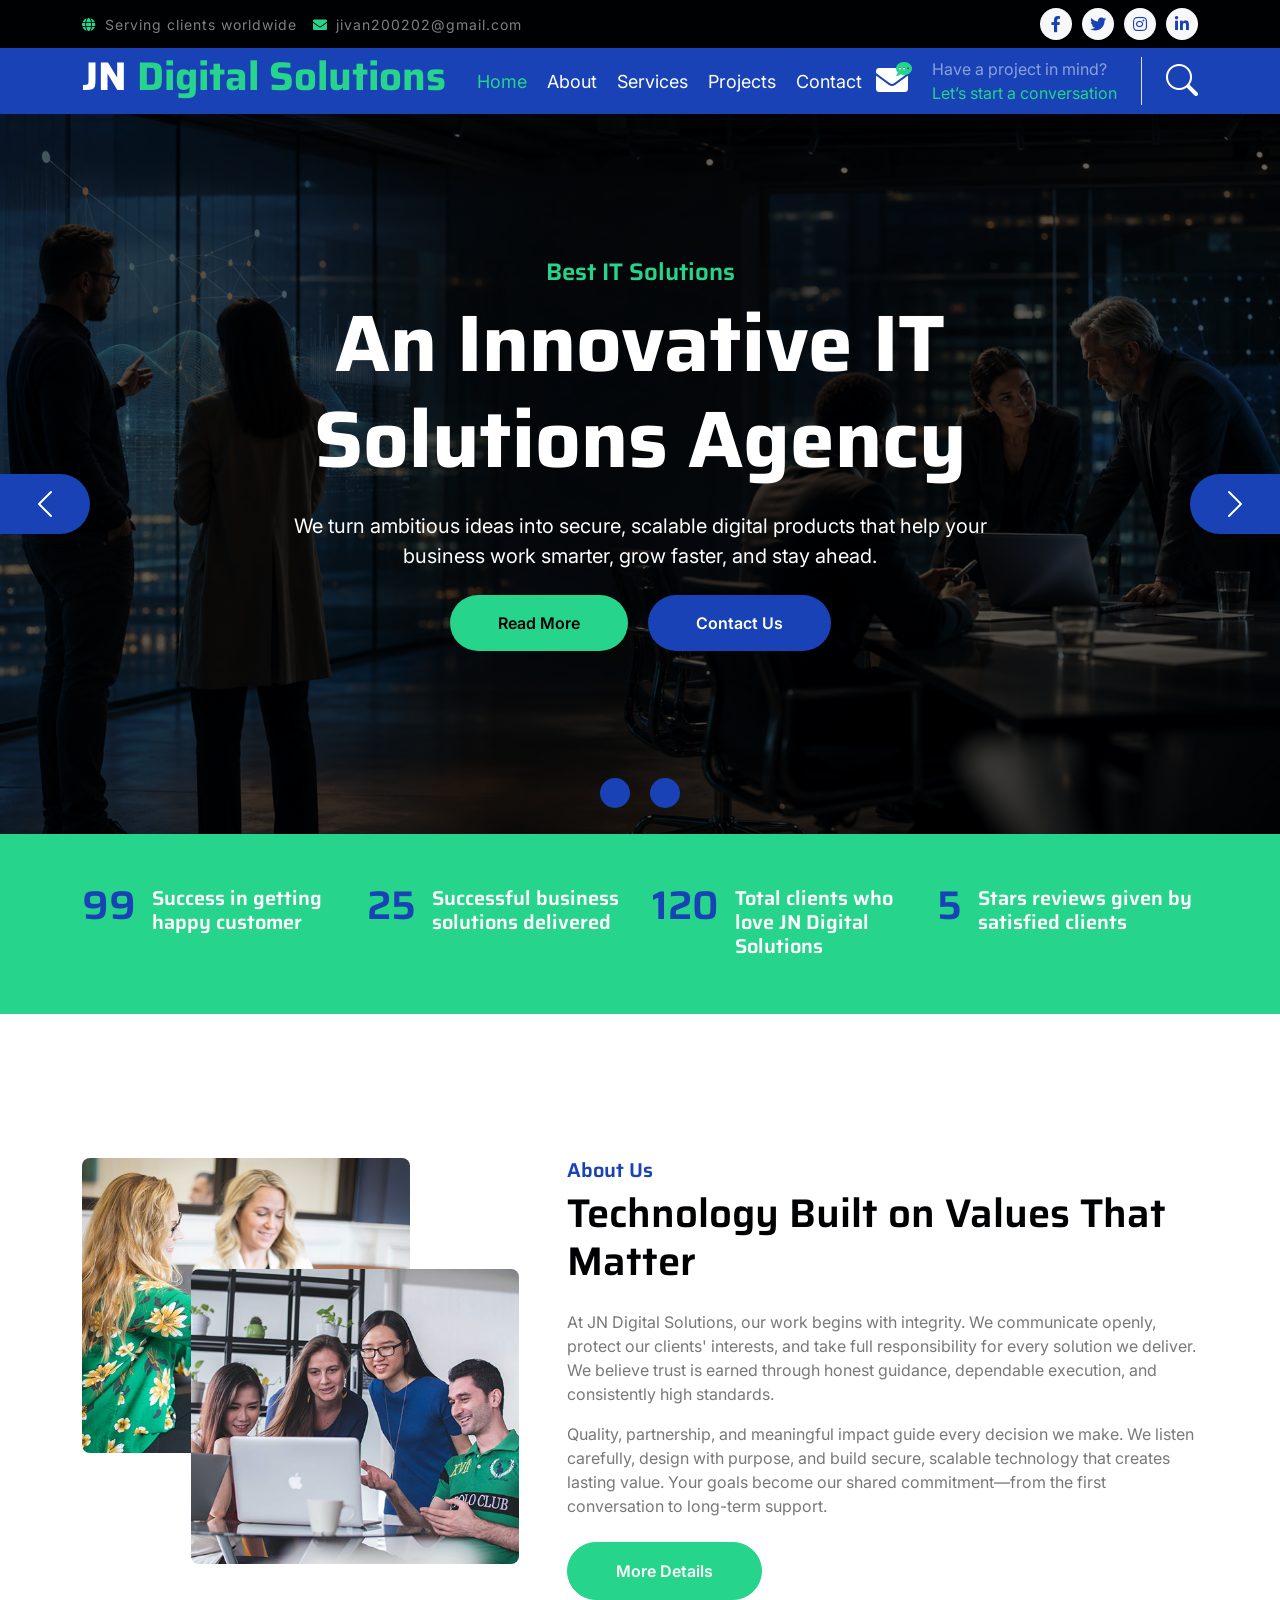
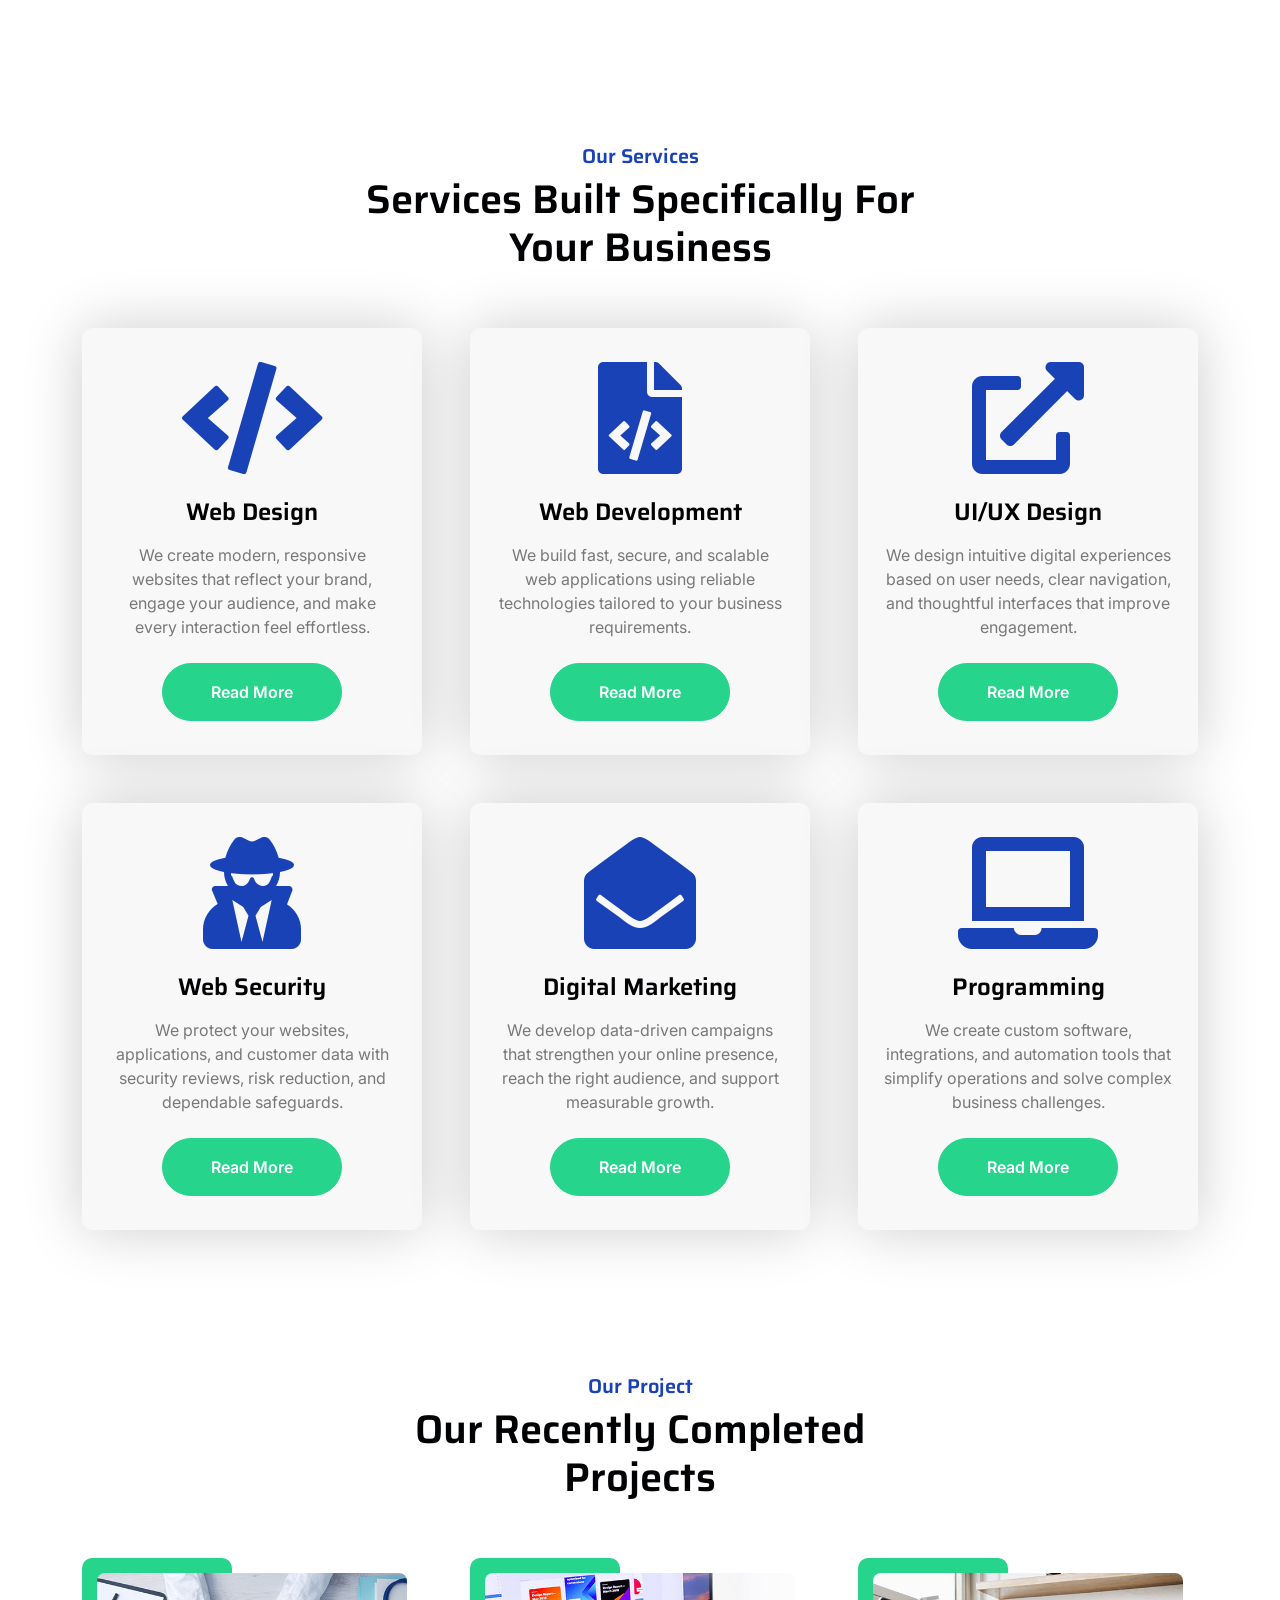
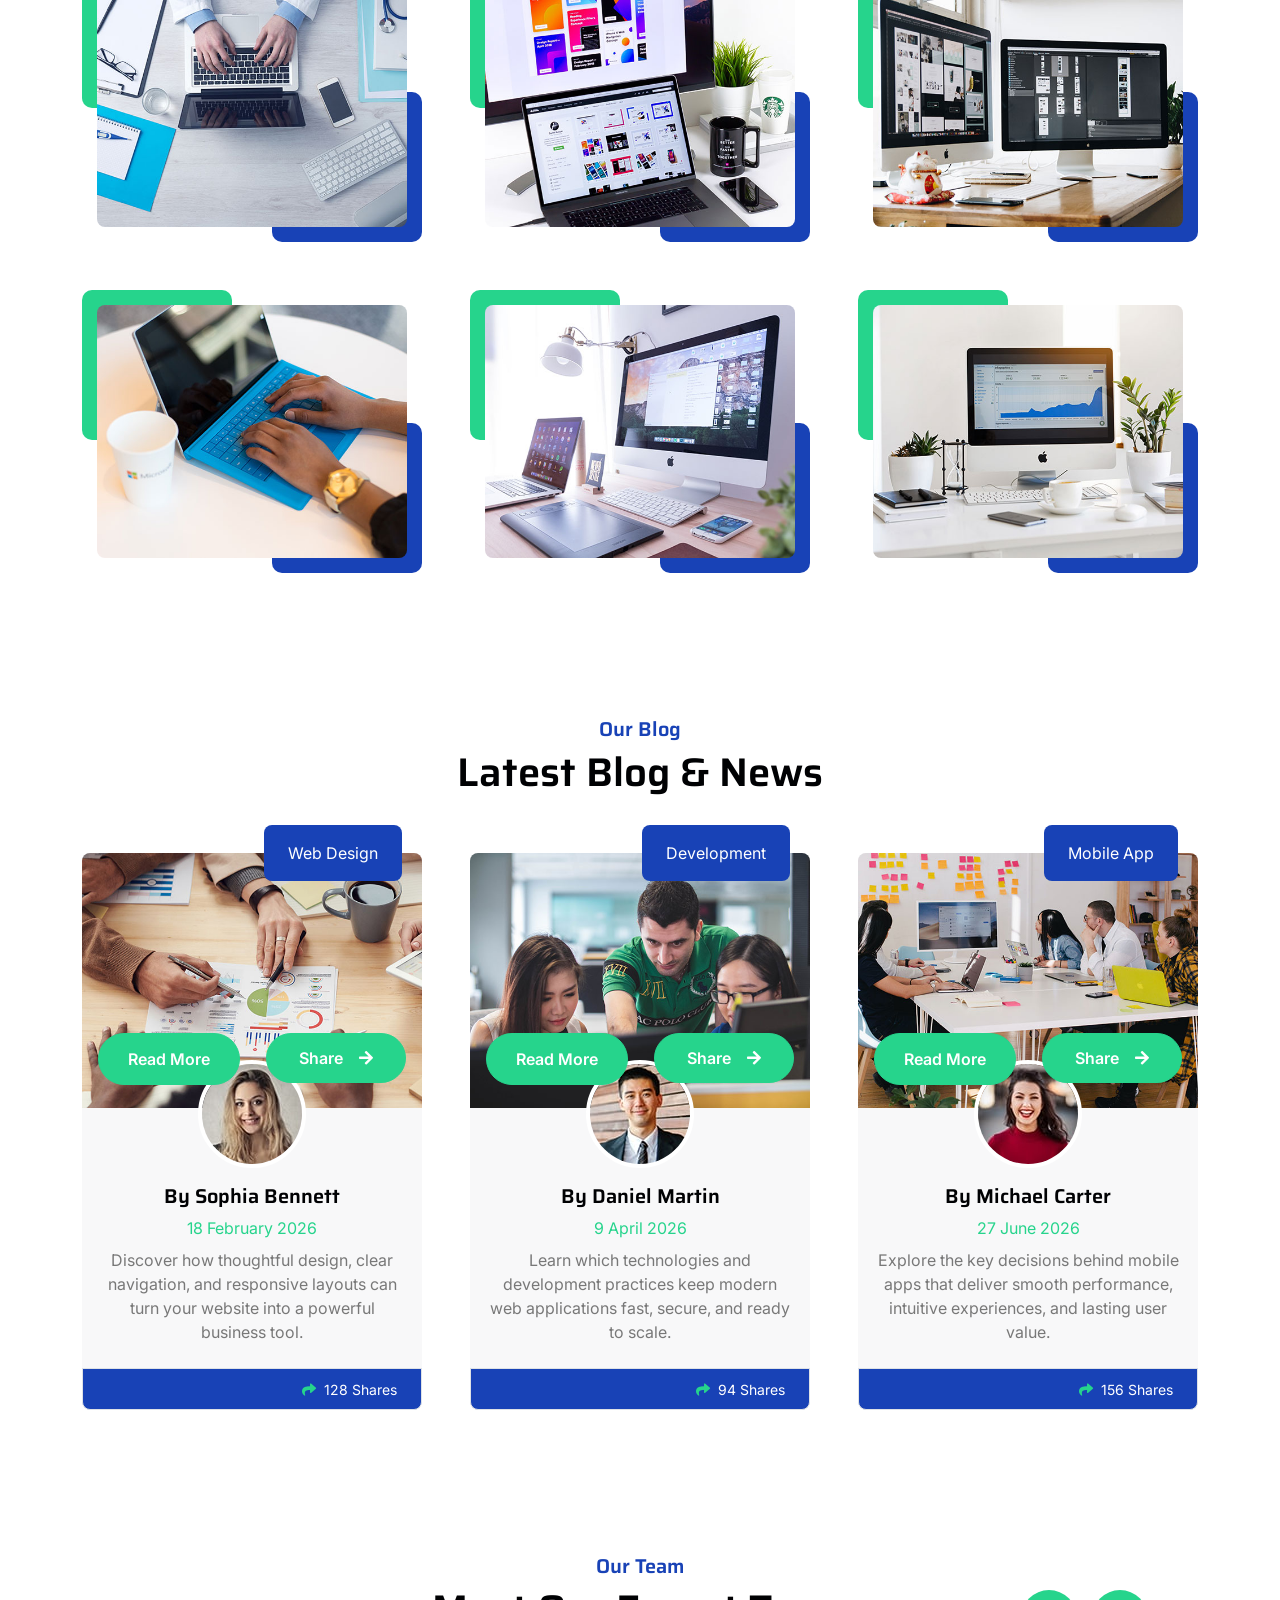
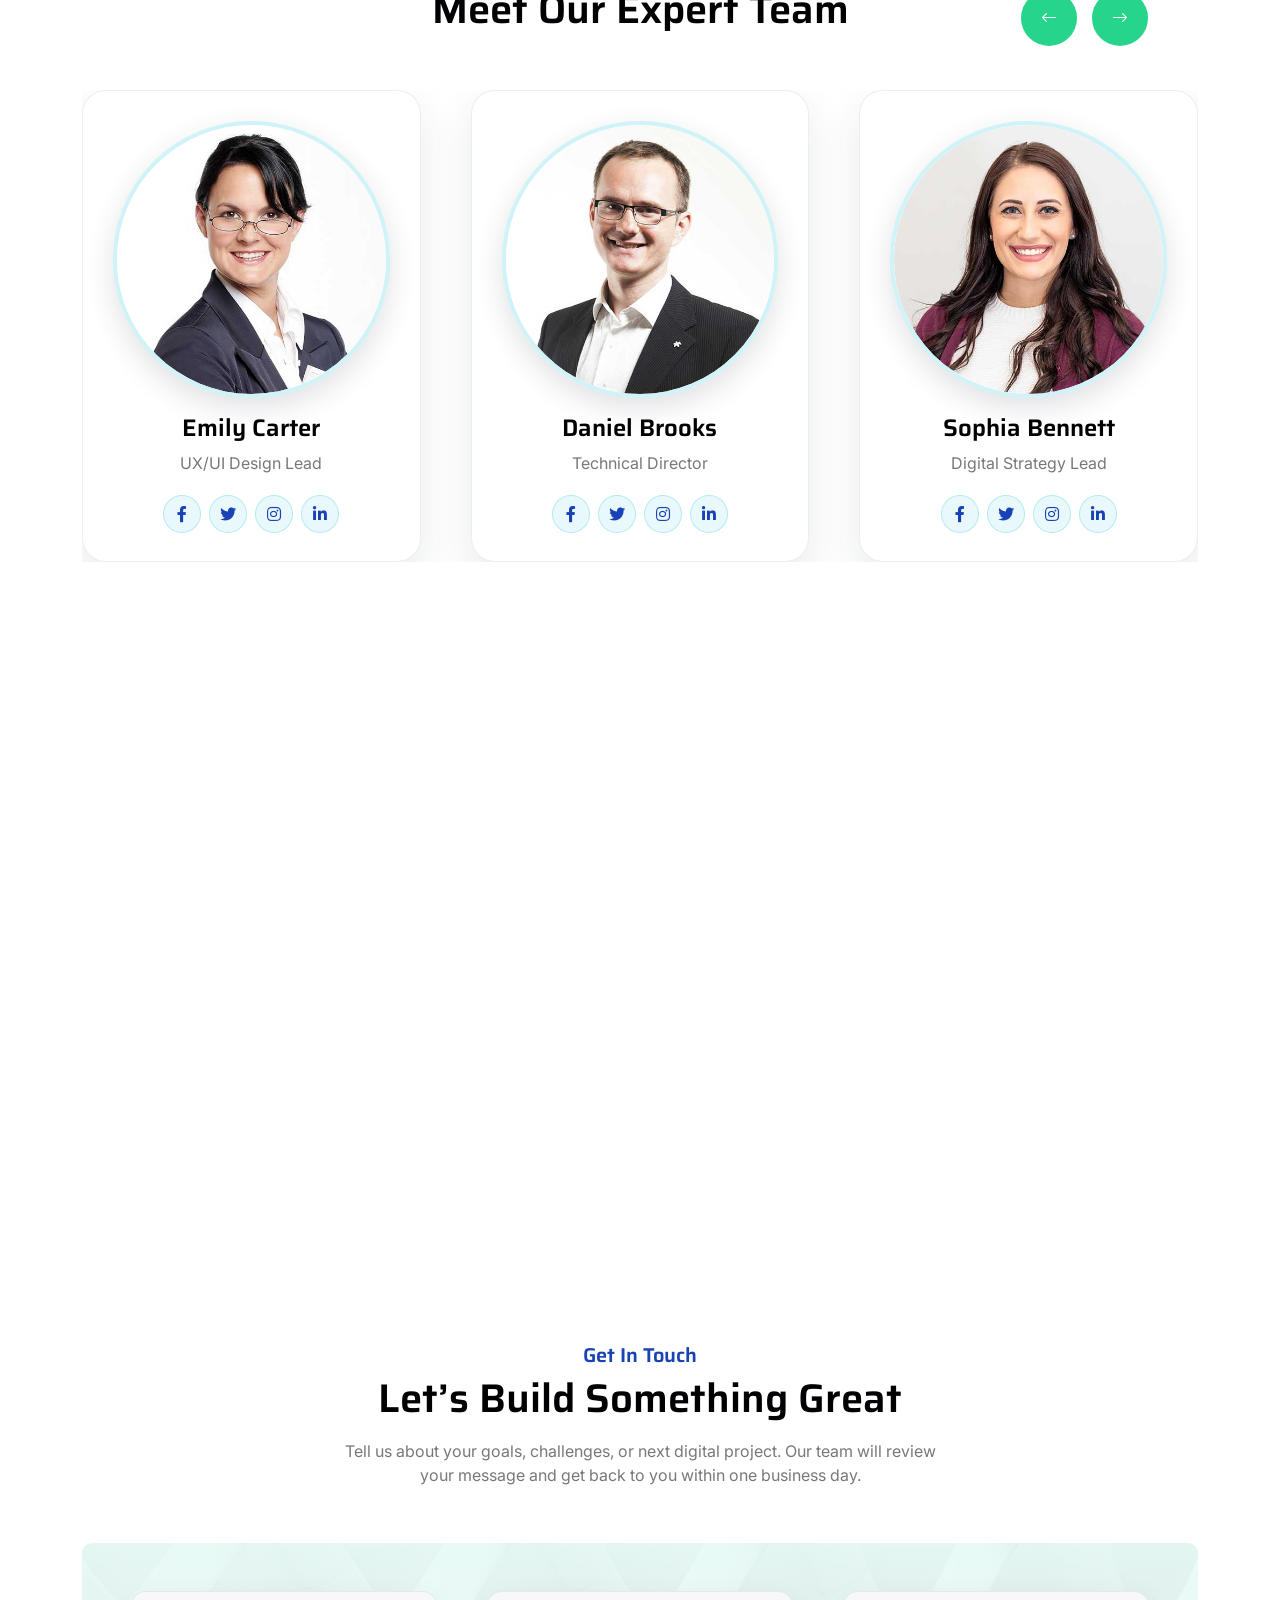
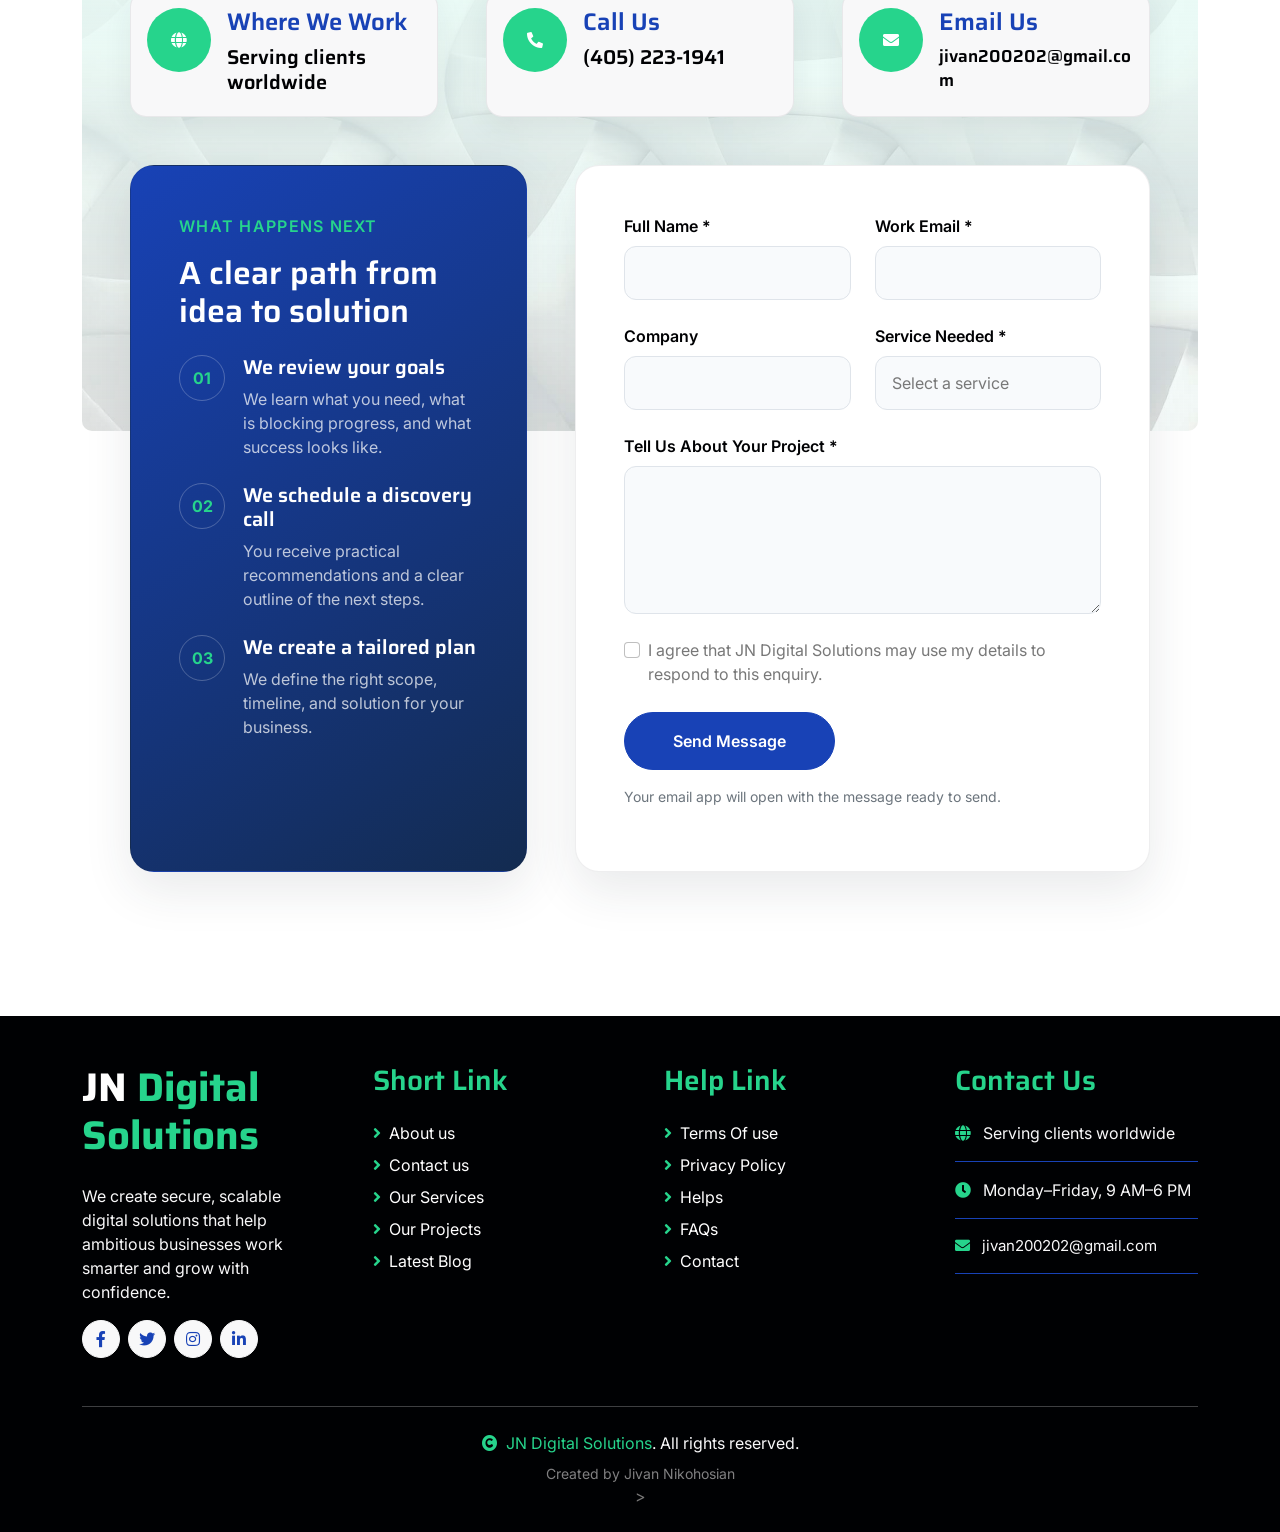
==== commit 49741a1a: "Update JN Digital Solutions branding and contact details" ====
--- a/index.html
+++ b/index.html
@@ -2,7 +2,7 @@
 <html lang="en">
   <head>
     <meta charset="utf-8" />
-    <title>KS Digital Solutions - IT Solutions</title>
+    <title>JN Digital Solutions - IT Solutions</title>
     <meta content="width=device-width, initial-scale=1.0" name="viewport" />
     <meta content="" name="keywords" />
     <meta content="" name="description" />
@@ -51,8 +51,8 @@
               ><i class="fas fa-globe me-2 text-secondary"></i>Serving clients worldwide</small
             >
             <small class="me-3 text-white-50"
-              ><a href="mailto:ks-digitalsolutions@ks-digitalsolutions.com"><i class="fas fa-envelope me-2 text-secondary"></i></a
-              >ks-digitalsolutions@ks-digitalsolutions.com</small
+              ><a href="mailto:jivan200202@gmail.com"><i class="fas fa-envelope me-2 text-secondary"></i></a
+              >jivan200202@gmail.com</small
             >
           </div>
           <div id="note" class="text-secondary d-none d-xl-flex">
@@ -83,7 +83,7 @@
         <nav class="navbar navbar-dark navbar-expand-lg py-0">
           <a href="index.html" class="navbar-brand">
             <h1 class="text-white fw-bold d-block">
-              KS <span class="text-secondary">Digital Solutions</span>
+              JN <span class="text-secondary">Digital Solutions</span>
             </h1>
           </a>
           <button
@@ -104,7 +104,7 @@
           </div>
           <div class="d-none d-xl-flex flex-shirink-0">
             <div id="phone-tada" class="d-flex align-items-center justify-content-center me-4">
-              <a href="mailto:ks-digitalsolutions@ks-digitalsolutions.com" class="position-relative animated tada infinite">
+              <a href="mailto:jivan200202@gmail.com" class="position-relative animated tada infinite">
                 <i class="fa fa-envelope text-white fa-2x"></i>
                 <div class="position-absolute" style="top: -7px; left: 20px">
                   <span><i class="fa fa-comment-dots text-secondary"></i></span>
@@ -141,7 +141,7 @@
             <img
               src="img/ks-hero-digital-strategy.png"
               class="img-fluid"
-              alt="KS Digital Solutions team developing a digital transformation strategy" />
+              alt="JN Digital Solutions team developing a digital transformation strategy" />
             <div class="carousel-caption">
               <div class="container carousel-content">
                 <h6 class="text-secondary h4 animated fadeInUp">Best IT Solutions</h6>
@@ -241,7 +241,7 @@
           <div class="col-lg-3 wow fadeIn" data-wow-delay=".5s">
             <div class="d-flex counter">
               <h1 class="me-3 text-primary counter-value">120</h1>
-              <h5 class="text-white mt-1">Total clients who love KS Digital Solutions</h5>
+              <h5 class="text-white mt-1">Total clients who love JN Digital Solutions</h5>
             </div>
           </div>
           <div class="col-lg-3 wow fadeIn" data-wow-delay=".7s">
@@ -275,7 +275,7 @@
             <h5 class="text-primary">About Us</h5>
             <h1 class="mb-4">Technology Built on Values That Matter</h1>
             <p>
-              At KS Digital Solutions, our work begins with integrity. We communicate openly,
+              At JN Digital Solutions, our work begins with integrity. We communicate openly,
               protect our clients' interests, and take full responsibility for every solution we
               deliver. We believe trust is earned through honest guidance, dependable execution, and
               consistently high standards.
@@ -816,7 +816,7 @@
             </div>
             <div class="border-top mt-4 pt-3">
               <p class="mb-0">
-                KS Digital Solutions transformed our ideas into a polished website that feels true
+                JN Digital Solutions transformed our ideas into a polished website that feels true
                 to our brand. The process was clear, collaborative, and delivered exactly on time.
               </p>
             </div>
@@ -888,7 +888,7 @@
             </div>
             <div class="border-top mt-4 pt-3">
               <p class="mb-0">
-                We needed a secure platform that could grow with our business. KS Digital Solutions
+                We needed a secure platform that could grow with our business. JN Digital Solutions
                 delivered a fast, scalable product and continues to support us as we expand.
               </p>
             </div>
@@ -933,11 +933,11 @@
                 <div
                   class="flex-shrink-0 btn-square bg-secondary rounded-circle"
                   style="width: 64px; height: 64px">
-                  <i class="fa fa-clock text-white"></i>
+                  <i class="fa fa-phone-alt text-white"></i>
                 </div>
                 <div class="ms-3">
-                  <h4 class="text-primary">Availability</h4>
-                  <span class="h5">Monday–Friday, 9 AM–6 PM</span>
+                  <h4 class="text-primary">Call Us</h4>
+                  <a class="h5" href="tel:+14052231941">(405) 223-1941</a>
                 </div>
               </div>
             </div>
@@ -950,8 +950,8 @@
                 </div>
                 <div class="ms-3">
                   <h4 class="text-primary">Email Us</h4>
-                  <a class="h5" href="mailto:ks-digitalsolutions@ks-digitalsolutions.com"
-                    >ks-digitalsolutions@ks-digitalsolutions.com</a
+                  <a class="h5" href="mailto:jivan200202@gmail.com"
+                    >jivan200202@gmail.com</a
                   >
                 </div>
               </div>
@@ -1014,7 +1014,7 @@
                   <div class="col-12">
                     <div class="form-check">
                       <input class="form-check-input" type="checkbox" id="contactConsent" name="consent" required />
-                      <label class="form-check-label" for="contactConsent">I agree that KS Digital Solutions may use my details to respond to this enquiry.</label>
+                      <label class="form-check-label" for="contactConsent">I agree that JN Digital Solutions may use my details to respond to this enquiry.</label>
                       <div class="invalid-feedback">Please confirm your consent.</div>
                     </div>
                   </div>
@@ -1039,7 +1039,7 @@
           <div class="col-lg-3 col-md-6">
             <a href="index.html">
               <h1 class="text-white fw-bold d-block">
-                KS <span class="text-secondary">Digital Solutions</span>
+                JN <span class="text-secondary">Digital Solutions</span>
               </h1>
             </a>
             <p class="mt-4 text-light">
@@ -1110,8 +1110,8 @@
               <a href="contact.html" class="py-3 text-light border-bottom border-primary"
                 ><i class="fas fa-clock text-secondary me-2"></i> Monday–Friday, 9 AM–6 PM</a
               >
-              <a href="mailto:ks-digitalsolutions@ks-digitalsolutions.com" class="py-3 text-light border-bottom border-primary"
-                ><i class="fas fa-envelope text-secondary me-2"></i> ks-digitalsolutions@ks-digitalsolutions.com</a
+              <a href="mailto:jivan200202@gmail.com" class="py-3 text-light border-bottom border-primary"
+                ><i class="fas fa-envelope text-secondary me-2"></i> jivan200202@gmail.com</a
               >
             </div>
           </div>
@@ -1121,8 +1121,9 @@
           <div class="col-12 text-center">
             <span class="text-light"
               ><a href="#" class="text-secondary"
-                ><i class="fas fa-copyright text-secondary me-2"></i>KS Digital Solutions</a
-              >. All rights reserved.</span
+                ><i class="fas fa-copyright text-secondary me-2"></i>JN Digital Solutions</a
+              >. All rights reserved.</span>
+            <div class="mt-2 text-white-50 small">Created by Jivan Nikohosian</div>
             >
           </div>
         </div>
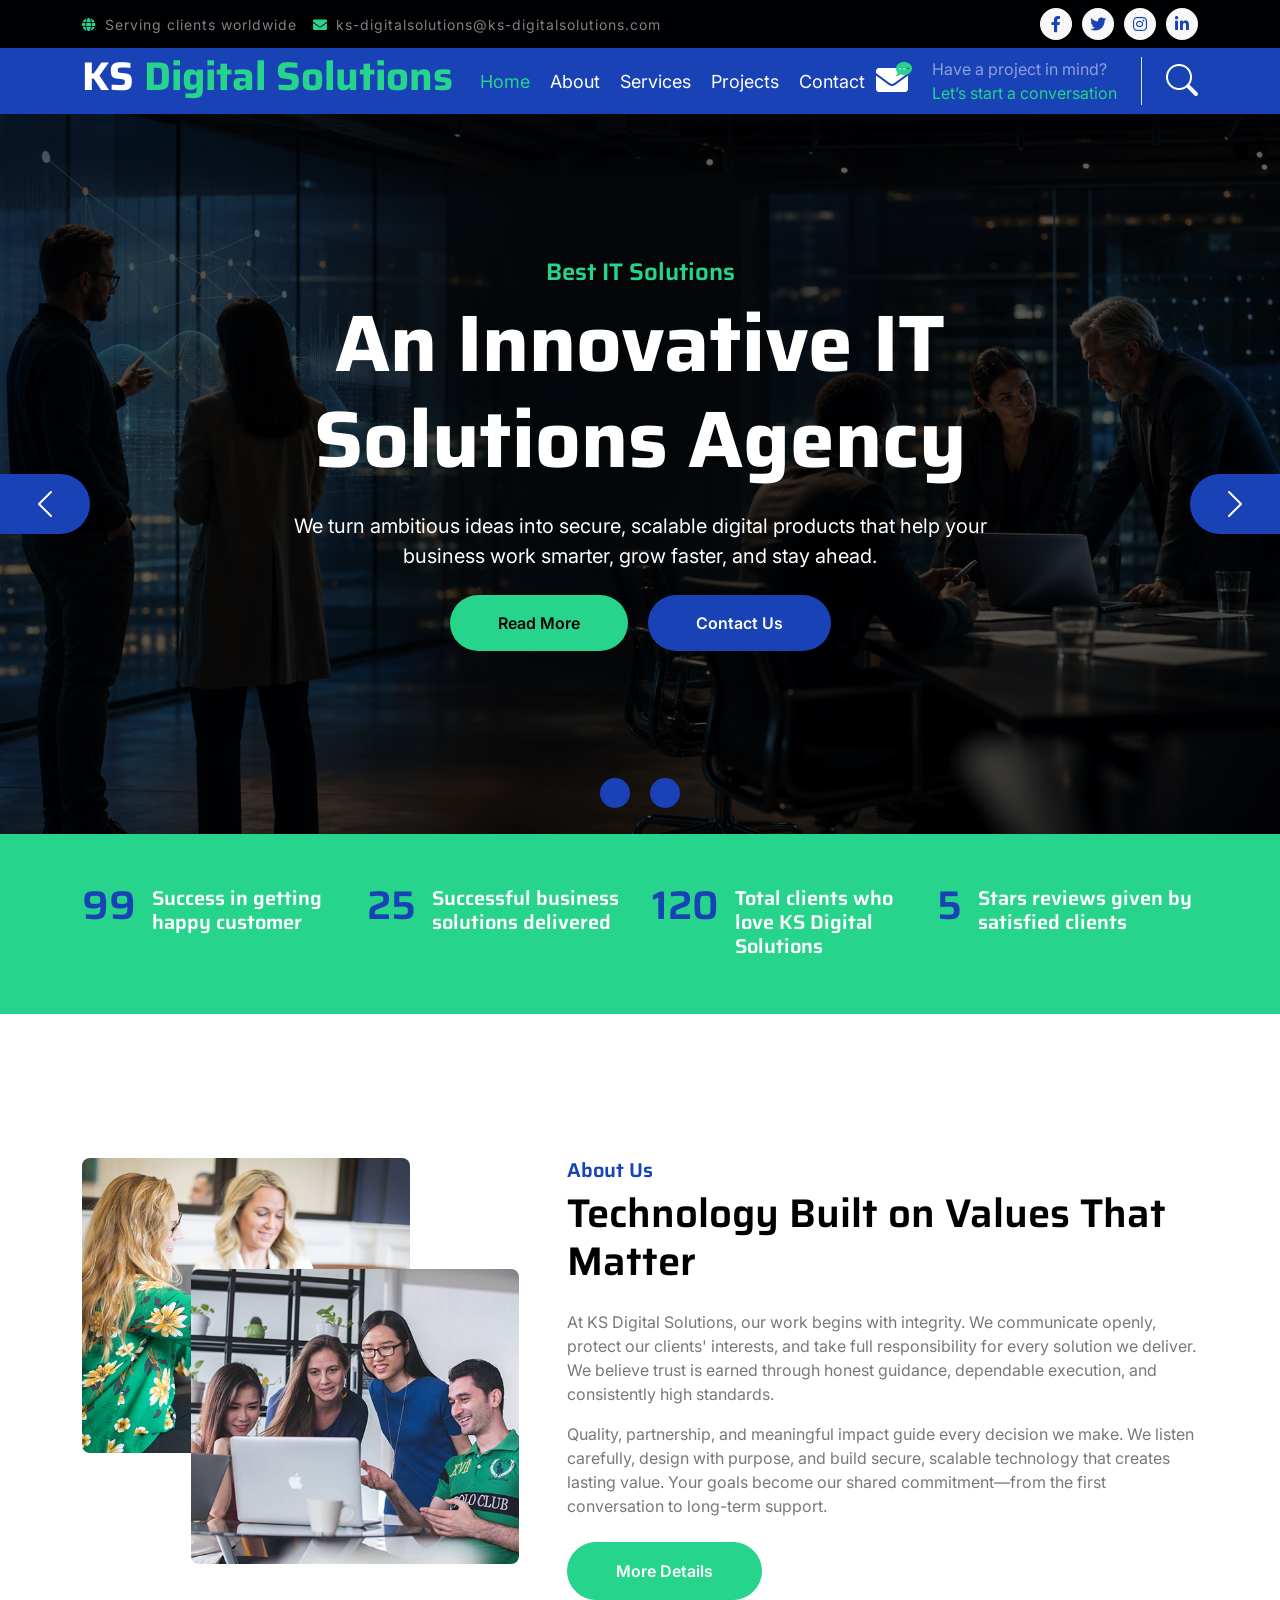
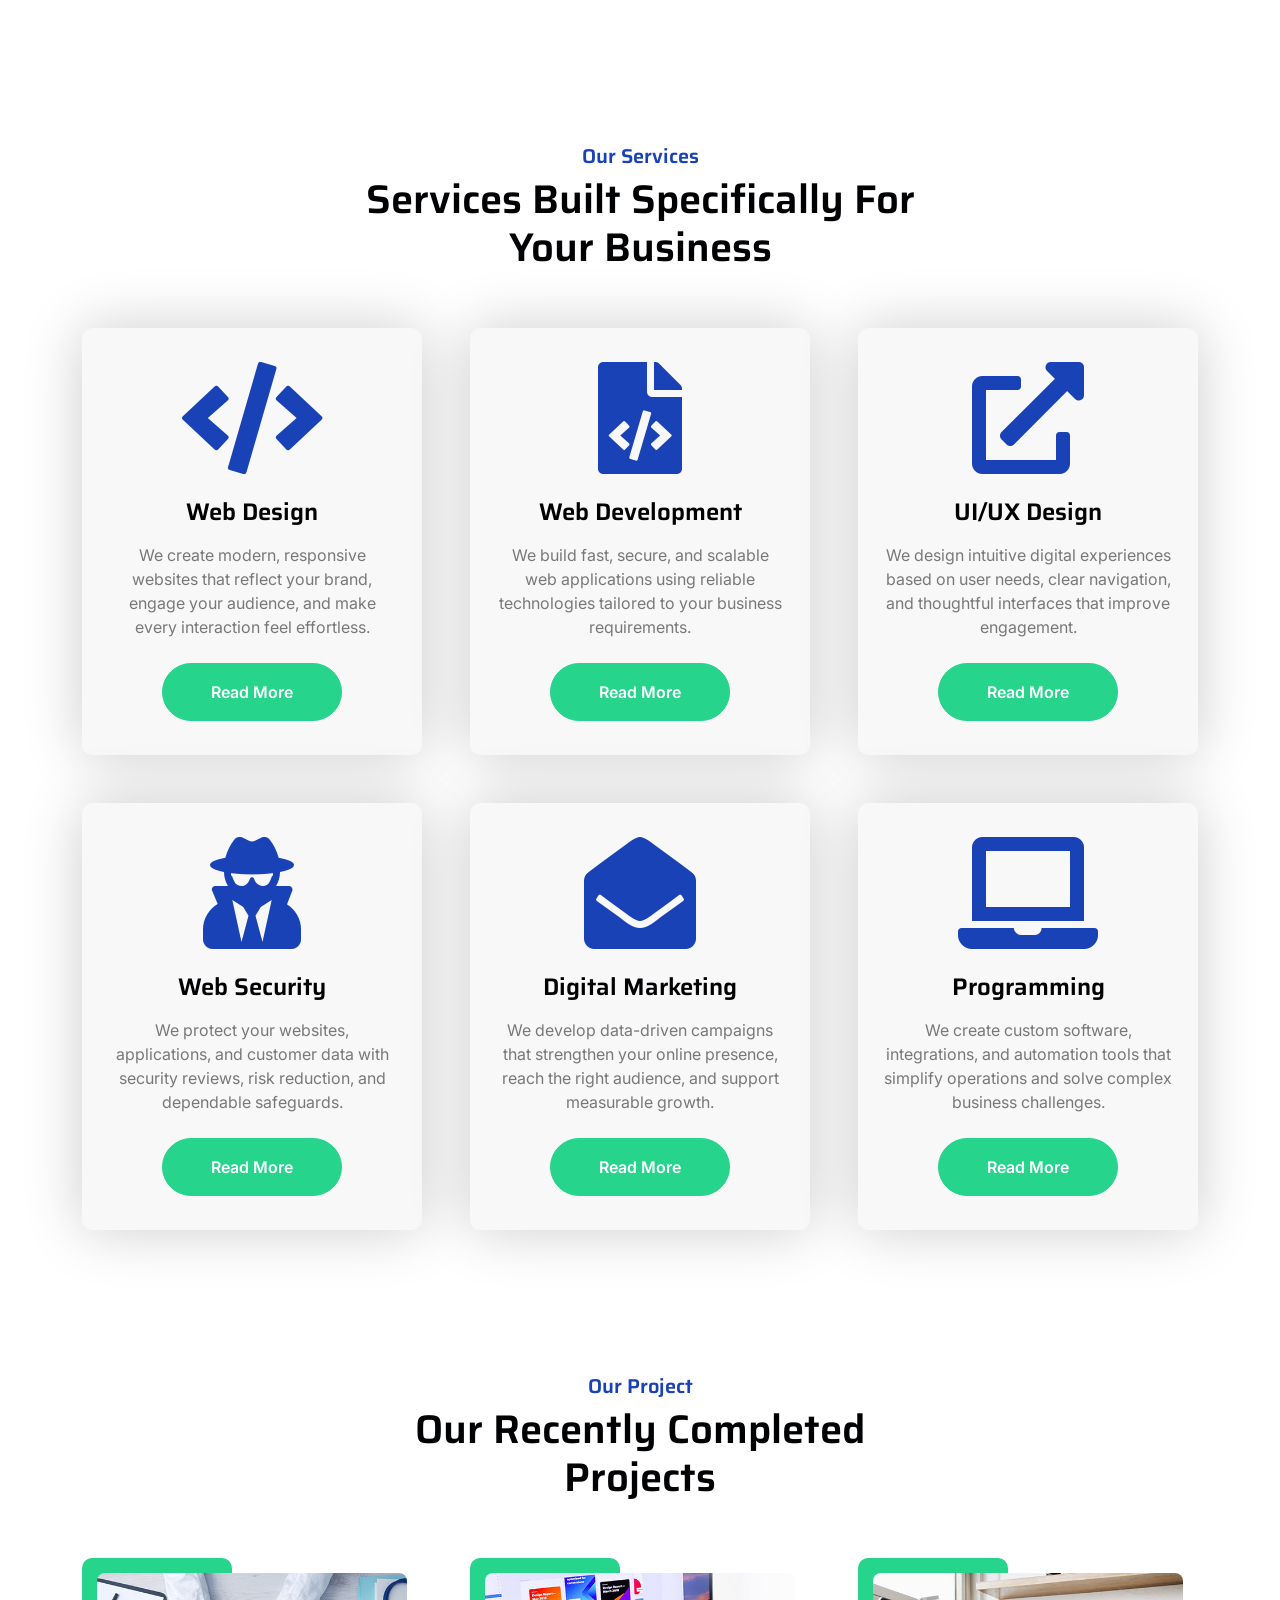
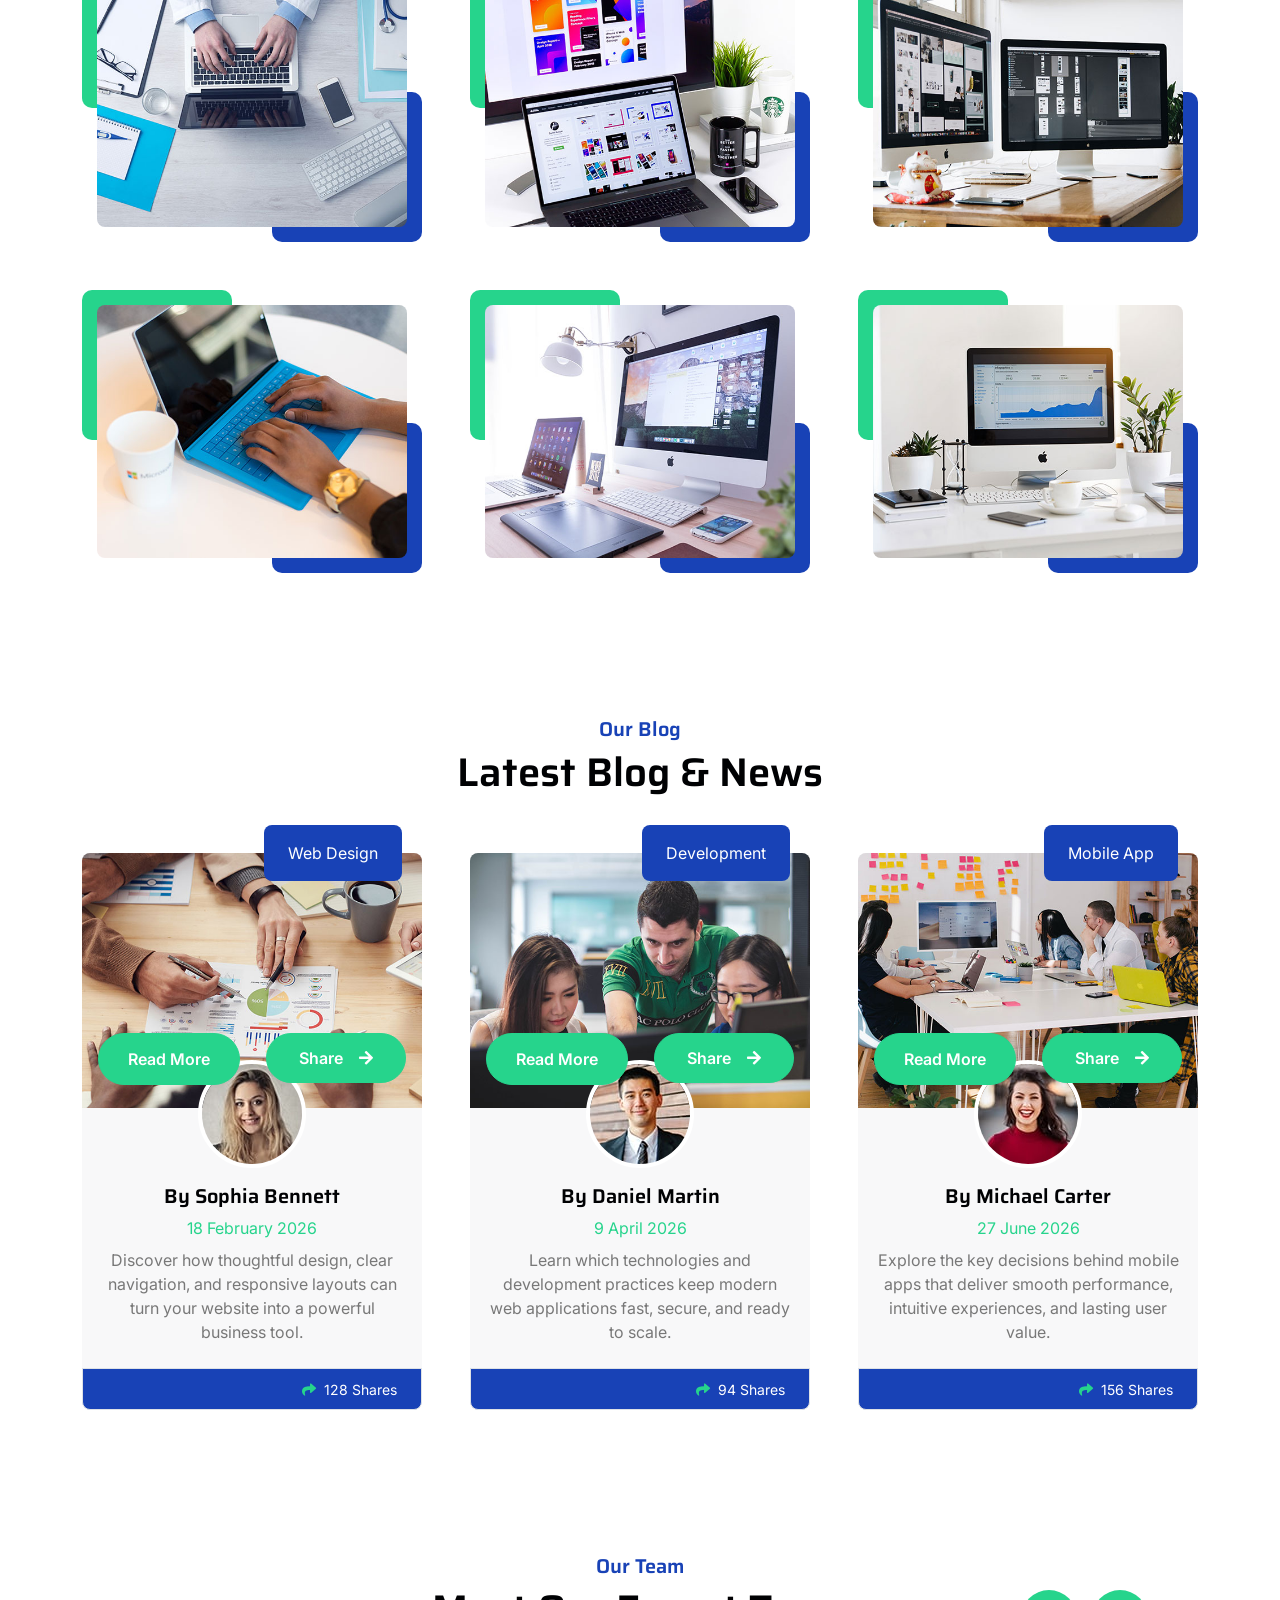
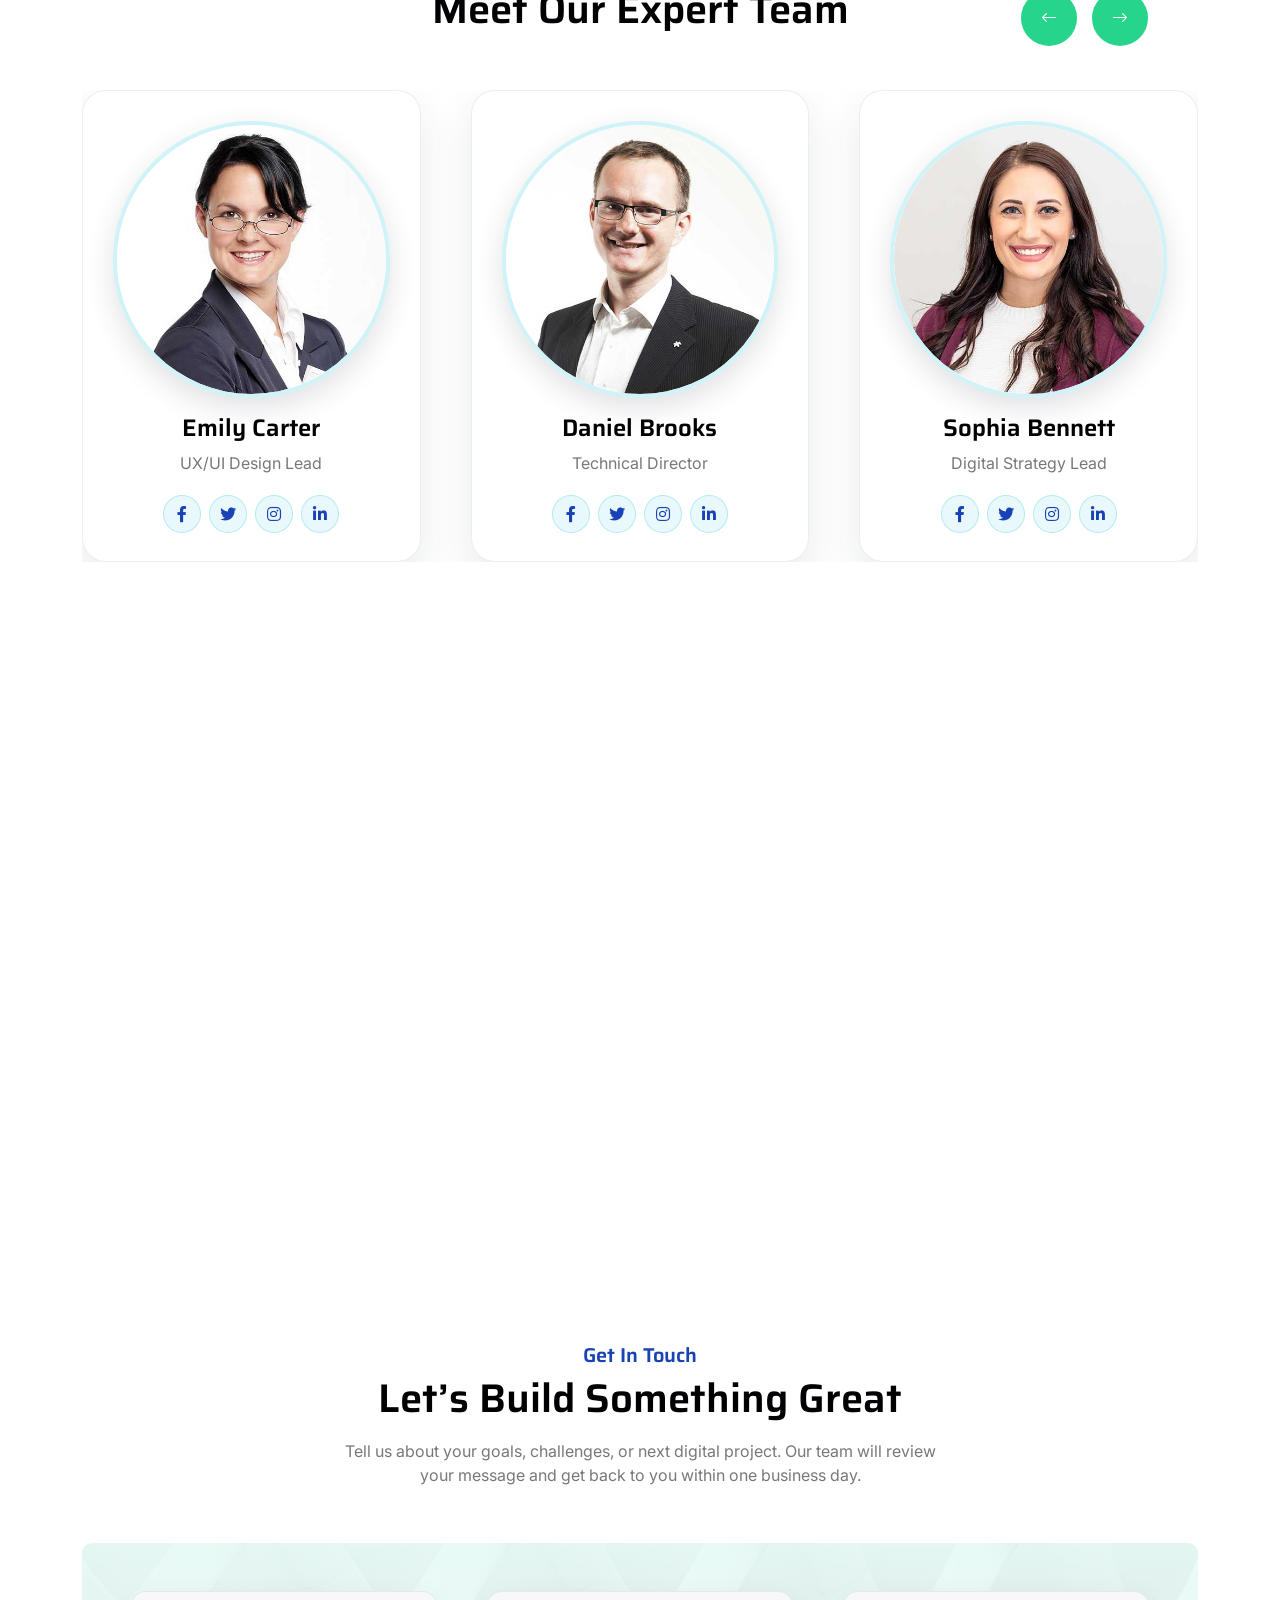
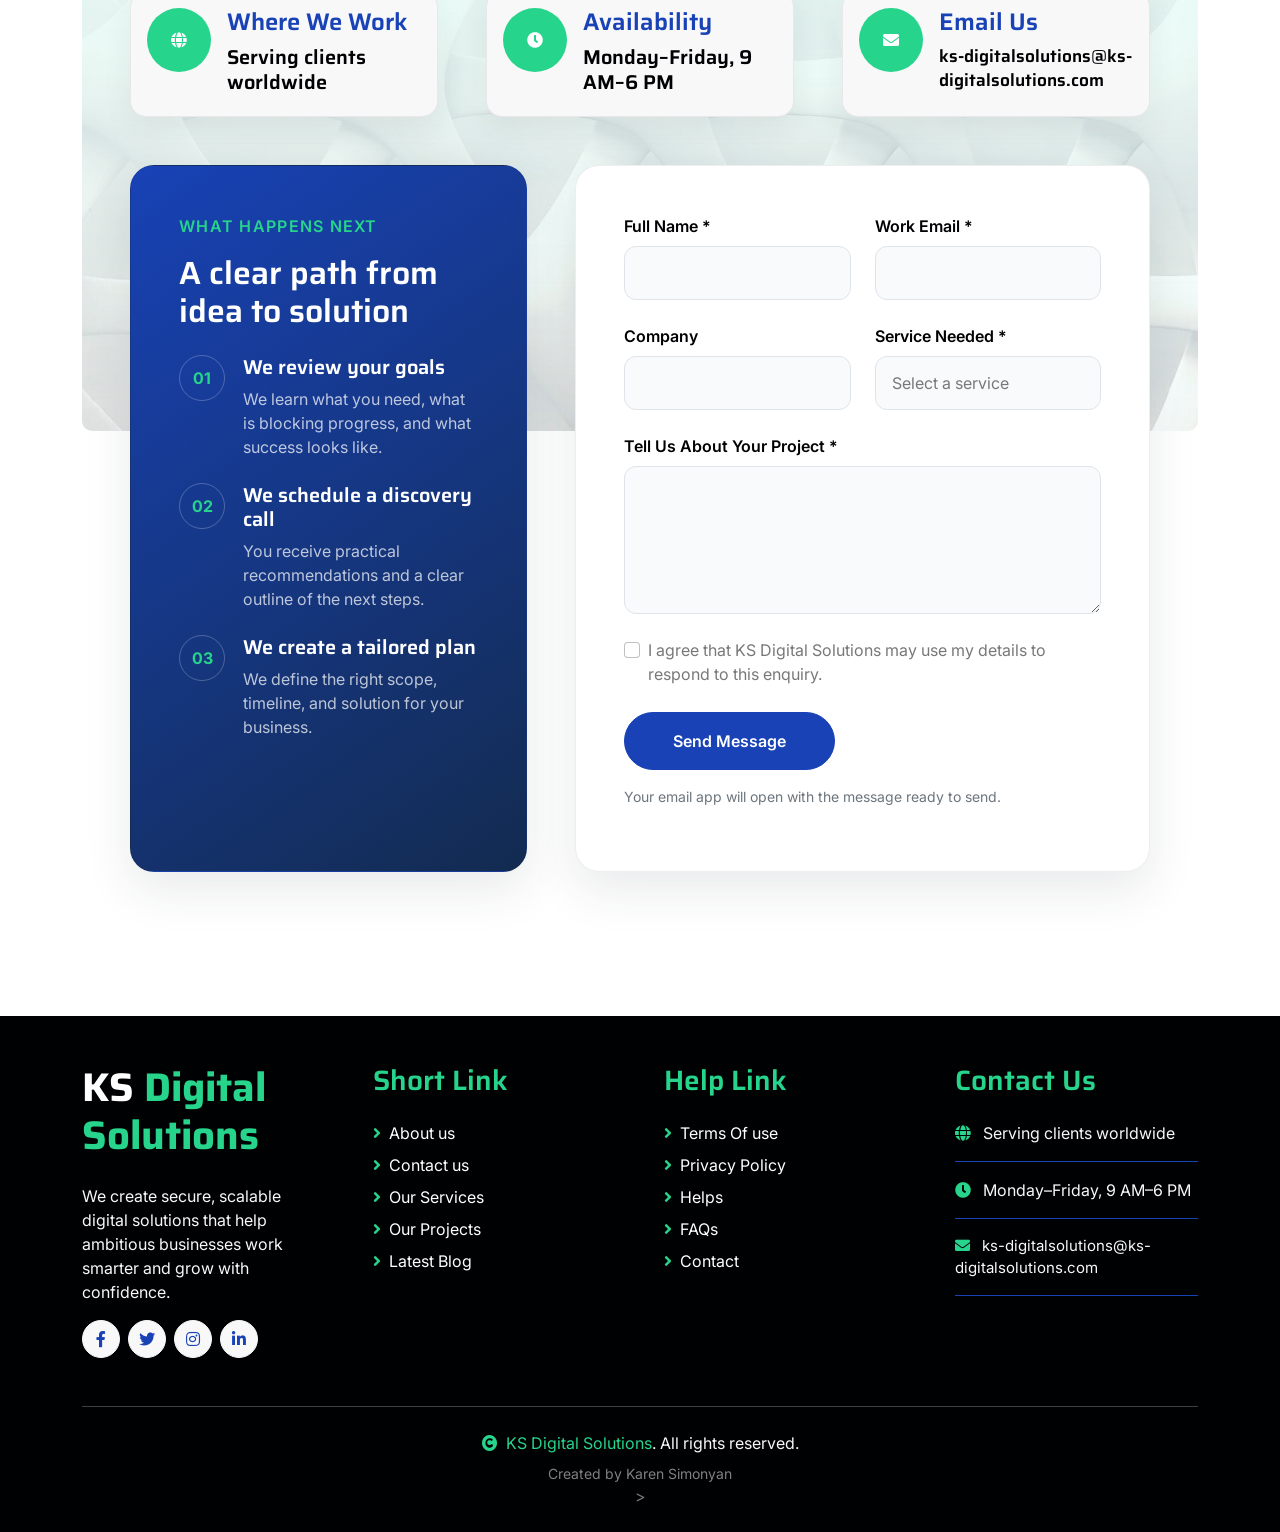
==== commit a7417bf1: "Restore KS Digital Solutions branding" ====
--- a/index.html
+++ b/index.html
@@ -2,7 +2,7 @@
 <html lang="en">
   <head>
     <meta charset="utf-8" />
-    <title>JN Digital Solutions - IT Solutions</title>
+    <title>KS Digital Solutions - IT Solutions</title>
     <meta content="width=device-width, initial-scale=1.0" name="viewport" />
     <meta content="" name="keywords" />
     <meta content="" name="description" />
@@ -51,8 +51,8 @@
               ><i class="fas fa-globe me-2 text-secondary"></i>Serving clients worldwide</small
             >
             <small class="me-3 text-white-50"
-              ><a href="mailto:jivan200202@gmail.com"><i class="fas fa-envelope me-2 text-secondary"></i></a
-              >jivan200202@gmail.com</small
+              ><a href="mailto:ks-digitalsolutions@ks-digitalsolutions.com"><i class="fas fa-envelope me-2 text-secondary"></i></a
+              >ks-digitalsolutions@ks-digitalsolutions.com</small
             >
           </div>
           <div id="note" class="text-secondary d-none d-xl-flex">
@@ -83,7 +83,7 @@
         <nav class="navbar navbar-dark navbar-expand-lg py-0">
           <a href="index.html" class="navbar-brand">
             <h1 class="text-white fw-bold d-block">
-              JN <span class="text-secondary">Digital Solutions</span>
+              KS <span class="text-secondary">Digital Solutions</span>
             </h1>
           </a>
           <button
@@ -104,7 +104,7 @@
           </div>
           <div class="d-none d-xl-flex flex-shirink-0">
             <div id="phone-tada" class="d-flex align-items-center justify-content-center me-4">
-              <a href="mailto:jivan200202@gmail.com" class="position-relative animated tada infinite">
+              <a href="mailto:ks-digitalsolutions@ks-digitalsolutions.com" class="position-relative animated tada infinite">
                 <i class="fa fa-envelope text-white fa-2x"></i>
                 <div class="position-absolute" style="top: -7px; left: 20px">
                   <span><i class="fa fa-comment-dots text-secondary"></i></span>
@@ -141,7 +141,7 @@
             <img
               src="img/ks-hero-digital-strategy.png"
               class="img-fluid"
-              alt="JN Digital Solutions team developing a digital transformation strategy" />
+              alt="KS Digital Solutions team developing a digital transformation strategy" />
             <div class="carousel-caption">
               <div class="container carousel-content">
                 <h6 class="text-secondary h4 animated fadeInUp">Best IT Solutions</h6>
@@ -241,7 +241,7 @@
           <div class="col-lg-3 wow fadeIn" data-wow-delay=".5s">
             <div class="d-flex counter">
               <h1 class="me-3 text-primary counter-value">120</h1>
-              <h5 class="text-white mt-1">Total clients who love JN Digital Solutions</h5>
+              <h5 class="text-white mt-1">Total clients who love KS Digital Solutions</h5>
             </div>
           </div>
           <div class="col-lg-3 wow fadeIn" data-wow-delay=".7s">
@@ -275,7 +275,7 @@
             <h5 class="text-primary">About Us</h5>
             <h1 class="mb-4">Technology Built on Values That Matter</h1>
             <p>
-              At JN Digital Solutions, our work begins with integrity. We communicate openly,
+              At KS Digital Solutions, our work begins with integrity. We communicate openly,
               protect our clients' interests, and take full responsibility for every solution we
               deliver. We believe trust is earned through honest guidance, dependable execution, and
               consistently high standards.
@@ -816,7 +816,7 @@
             </div>
             <div class="border-top mt-4 pt-3">
               <p class="mb-0">
-                JN Digital Solutions transformed our ideas into a polished website that feels true
+                KS Digital Solutions transformed our ideas into a polished website that feels true
                 to our brand. The process was clear, collaborative, and delivered exactly on time.
               </p>
             </div>
@@ -888,7 +888,7 @@
             </div>
             <div class="border-top mt-4 pt-3">
               <p class="mb-0">
-                We needed a secure platform that could grow with our business. JN Digital Solutions
+                We needed a secure platform that could grow with our business. KS Digital Solutions
                 delivered a fast, scalable product and continues to support us as we expand.
               </p>
             </div>
@@ -933,11 +933,11 @@
                 <div
                   class="flex-shrink-0 btn-square bg-secondary rounded-circle"
                   style="width: 64px; height: 64px">
-                  <i class="fa fa-phone-alt text-white"></i>
+                  <i class="fa fa-clock text-white"></i>
                 </div>
                 <div class="ms-3">
-                  <h4 class="text-primary">Call Us</h4>
-                  <a class="h5" href="tel:+14052231941">(405) 223-1941</a>
+                  <h4 class="text-primary">Availability</h4>
+                  <span class="h5">Monday–Friday, 9 AM–6 PM</span>
                 </div>
               </div>
             </div>
@@ -950,8 +950,8 @@
                 </div>
                 <div class="ms-3">
                   <h4 class="text-primary">Email Us</h4>
-                  <a class="h5" href="mailto:jivan200202@gmail.com"
-                    >jivan200202@gmail.com</a
+                  <a class="h5" href="mailto:ks-digitalsolutions@ks-digitalsolutions.com"
+                    >ks-digitalsolutions@ks-digitalsolutions.com</a
                   >
                 </div>
               </div>
@@ -1014,7 +1014,7 @@
                   <div class="col-12">
                     <div class="form-check">
                       <input class="form-check-input" type="checkbox" id="contactConsent" name="consent" required />
-                      <label class="form-check-label" for="contactConsent">I agree that JN Digital Solutions may use my details to respond to this enquiry.</label>
+                      <label class="form-check-label" for="contactConsent">I agree that KS Digital Solutions may use my details to respond to this enquiry.</label>
                       <div class="invalid-feedback">Please confirm your consent.</div>
                     </div>
                   </div>
@@ -1039,7 +1039,7 @@
           <div class="col-lg-3 col-md-6">
             <a href="index.html">
               <h1 class="text-white fw-bold d-block">
-                JN <span class="text-secondary">Digital Solutions</span>
+                KS <span class="text-secondary">Digital Solutions</span>
               </h1>
             </a>
             <p class="mt-4 text-light">
@@ -1110,8 +1110,8 @@
               <a href="contact.html" class="py-3 text-light border-bottom border-primary"
                 ><i class="fas fa-clock text-secondary me-2"></i> Monday–Friday, 9 AM–6 PM</a
               >
-              <a href="mailto:jivan200202@gmail.com" class="py-3 text-light border-bottom border-primary"
-                ><i class="fas fa-envelope text-secondary me-2"></i> jivan200202@gmail.com</a
+              <a href="mailto:ks-digitalsolutions@ks-digitalsolutions.com" class="py-3 text-light border-bottom border-primary"
+                ><i class="fas fa-envelope text-secondary me-2"></i> ks-digitalsolutions@ks-digitalsolutions.com</a
               >
             </div>
           </div>
@@ -1121,9 +1121,9 @@
           <div class="col-12 text-center">
             <span class="text-light"
               ><a href="#" class="text-secondary"
-                ><i class="fas fa-copyright text-secondary me-2"></i>JN Digital Solutions</a
+                ><i class="fas fa-copyright text-secondary me-2"></i>KS Digital Solutions</a
               >. All rights reserved.</span>
-            <div class="mt-2 text-white-50 small">Created by Jivan Nikohosian</div>
+            <div class="mt-2 text-white-50 small">Created by Karen Simonyan</div>
             >
           </div>
         </div>
